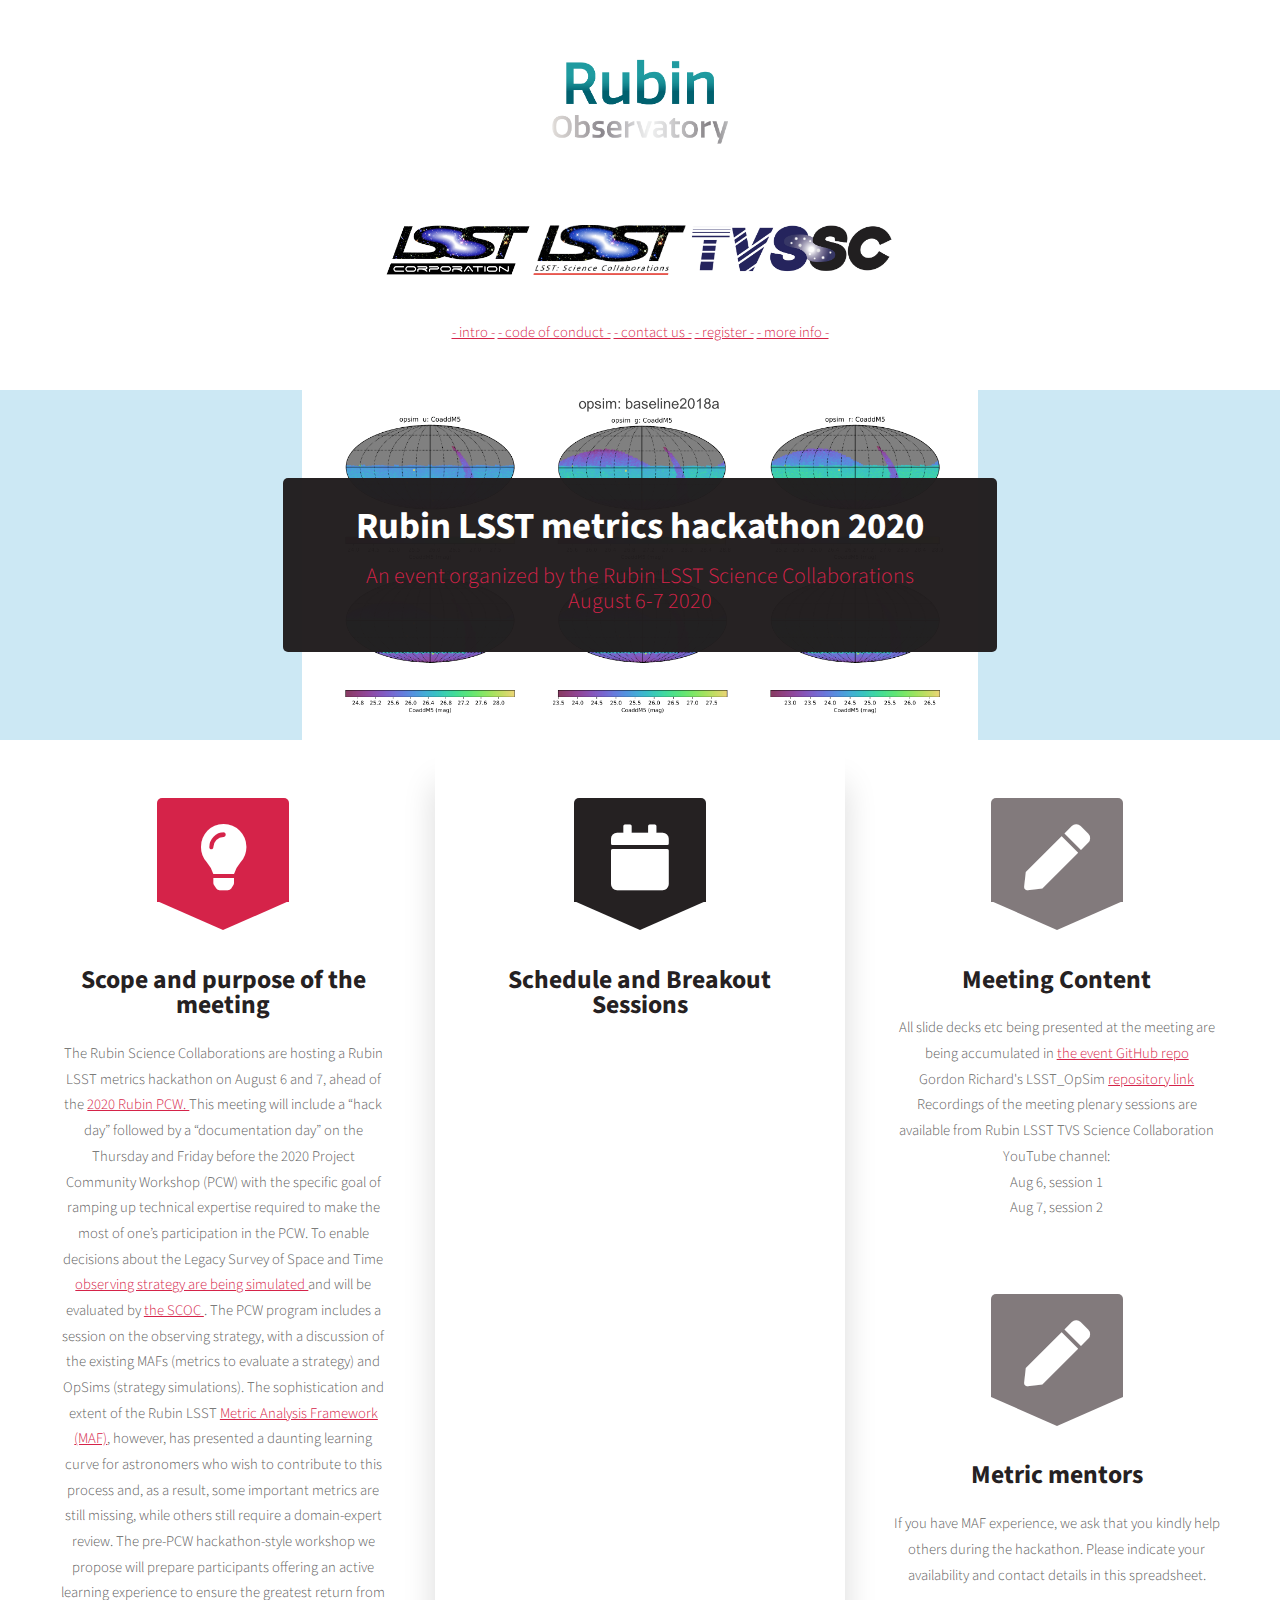
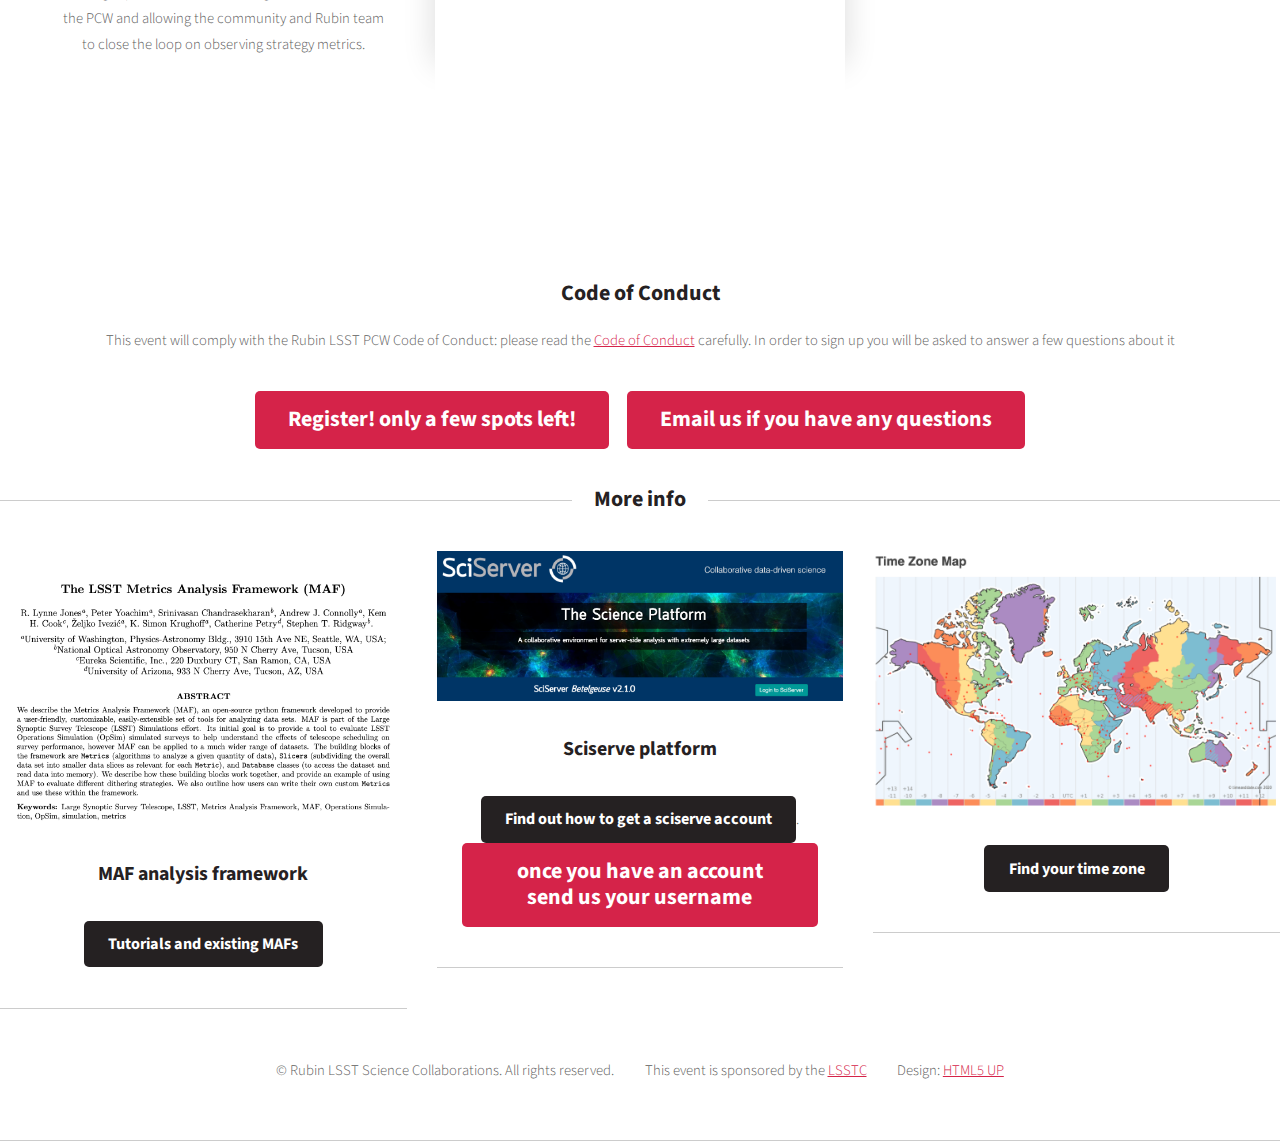
==== index.html @ c8221b6d "Adding updated content" ====
<!DOCTYPE HTML>
<!--
	Dopetrope by HTML5 UP
	html5up.net | @ajlkn
	Free for personal and commercial use under the CCA 3.0 license (html5up.net/license)
-->
<html>
	<head>
		<title>Rubin LSST metrics hackathon 2020 </title>
		<meta charset="utf-8" />
		<meta name="viewport" content="width=device-width, initial-scale=1, user-scalable=no" />
		<link rel="stylesheet" href="assets/css/main.css" />
	</head>
	<body class="homepage is-preload">
		<div id="page-wrapper">

			<!-- Header -->
				<section id="header">

					<!-- Logo -->
						<h1><a href="https://www.lsst.org/">
                                    <img src="images/Rubin%20O%20(shiny)%20vert.png" height=85px></a><p></p></h1>

					<!-- Nav -->

							<a href="https://www.lsstcorporation.org/">
								 <img src="images/LSSTC_logo_forWhiteBG.png" height=50px></a>
                                <a href="https://www.lsstcorporation.org/science-collaborations">
								 <img src="images/LSST_science_collab.png" height=50px></a>
                            <a href="https://lsst-tvssc.github.io/">
                                <img src="images/logotvs%20(1)%20copy.jpg" height=50px></a>
                        <nav id="nav">
                            <a href="#intro">- intro -</a>

                            <a href="#coc">- code of conduct -</a>
                            <a href="#buttons">- contact us -</a>
                            <a href="#buttons">- register -</a>

                            <a href="#moreinfo">- more info -</a>

                        </nav>

								<!--<li>
									<a href="#">Dropdown</a>
									<ul>
										<li><a href="#">Lorem ipsum dolor</a></li>
										<li><a href="#">Magna phasellus</a></li>
										<li><a href="#">Etiam dolore nisl</a></li>
										<li>
											<a href="#">Phasellus consequat</a>
											<ul>
												<li><a href="#">Magna phasellus</a></li>
												<li><a href="#">Etiam dolore nisl</a></li>
												<li><a href="#">Veroeros feugiat</a></li>
												<li><a href="#">Nisl sed aliquam</a></li>
												<li><a href="#">Dolore adipiscing</a></li>
											</ul>
										</li>
										<li><a href="#">Veroeros feugiat</a></li>
									</ul>
								</li>
								<li><a href="left-sidebar.html">Left Sidebar</a></li>
								<li><a href="right-sidebar.html">Right Sidebar</a></li>
								<li><a href="no-sidebar.html">No Sidebar</a></li>
							</ul>
						</nav>

					<!-- Banner -->
						<section id="banner">
							<header>
								<h2>Rubin LSST metrics hackathon 2020</h2>
								<p>An event organized by the Rubin LSST Science Collaborations<br>
                                August 6-7 2020</p>
							</header>
						</section>



					<!-- Intro -->
						<section id="intro" class="container">
							<div class="row">
								<div class="col-4 col-12-medium">
									<section class="first">
										<i class="icon solid featured fa-lightbulb"></i>
										<header>
											<h2>Scope and purpose of the meeting</h2>
										</header>
                                        <p>The Rubin Science Collaborations are hosting a Rubin LSST metrics hackathon on August 6 and 7, ahead of the <a href="https://project.lsst.org/meetings/rubin2020/">2020 Rubin PCW. </a> This meeting will include a “hack day” followed by a “documentation day” on the Thursday and Friday before the 2020 Project Community Workshop (PCW) with the specific goal of ramping up technical expertise required to make the most of one’s participation in the PCW. To enable decisions about the Legacy Survey of Space and Time <a href=https://community.lsst.org/t/movie-fbs-1-5-baseline-v1-5-10yrs-pretty-example-movie/4140> observing strategy are being simulated </a>and will be evaluated by <a href="https://www.lsst.org/content/charge-survey-cadence-optimization-committee-scoc">the SCOC </a>. The PCW program includes a session on the observing strategy, with a discussion of the existing MAFs (metrics to evaluate a strategy) and OpSims (strategy simulations). The sophistication and extent of the Rubin LSST <a href="https://www.lsst.org/scientists/simulations/maf">Metric Analysis Framework (MAF)</a>, however, has presented a daunting learning curve for astronomers who wish to contribute to this process and, as a result, some important metrics are still missing, while others still require a domain-expert review.  The pre-PCW hackathon-style workshop we propose will prepare participants offering an active learning experience to ensure the greatest return from the PCW and allowing the community and Rubin team to close the loop on observing strategy metrics.</p></section>

								</div>
								<div class="col-4 col-12-medium">
									<section class="middle">
										<i class="icon solid featured alt fa-calendar"></i>
										<header>
											<h2><a href="https://docs.google.com/spreadsheets/d/e/2PACX-1vRGwXLEe0xIKA-F_EqyAH0Zalyw09idTYBkI2id6_TXwnTqGf8bzfIdqzmSV_0KeRZRXq45vqXuOwNn/pubhtml">Schedule and Breakout Sessions</a></h2>
										</header>
										<p><iframe src="https://docs.google.com/spreadsheets/d/e/2PACX-1vRGwXLEe0xIKA-F_EqyAH0Zalyw09idTYBkI2id6_TXwnTqGf8bzfIdqzmSV_0KeRZRXq45vqXuOwNn/pubhtml?widget=true&amp;headers=false" height="600"></iframe></p>
									</section>
								</div>
								<div class="col-4 col-12-medium">
									<section class="last">
										<i class="icon solid featured alt2 fa-pen"></i>
										<header>
											<h2>Meeting Content</h2>
										</header>
                        <p>All slide decks etc being presented at the meeting are being accumulated in <a href=https://github.com/LSST-TVSSC/metricsahackathon2020> the event GitHub repo</a></p>
												<p>Gordon Richard's LSST_OpSim <a href="https://github.com/RichardsGroup/LSST_OpSim">repository link</a></p>
												<p>Recordings of the meeting plenary sessions are available from Rubin LSST TVS Science Collaboration YouTube channel:</p>
												<p>Aug 6, session 1</p>
												<p>Aug 7, session 2</p>
									</section>
										<section class="last">
											<i class="icon solid featured alt2 fa-pen"></i>
											<header>
												<h2>Metric mentors</h2>
											</header>
	                       <p>If you have MAF experience, we ask that you kindly help others during the hackathon.  Please indicate your availability and contact details in this spreadsheet.
													 <iframe src="https://docs.google.com/spreadsheets/d/e/2PACX-1vRGwXLEe0xIKA-F_EqyAH0Zalyw09idTYBkI2id6_TXwnTqGf8bzfIdqzmSV_0KeRZRXq45vqXuOwNn/pubhtml?gid=1087876237&amp;single=true&amp;widget=true&amp;headers=false"  frameborder="0" width="370" height="225" allowfullscreen="true" mozallowfullscreen="true" webkitallowfullscreen="true"></iframe>
										</section>
								</div>
							</div>
                            </section>
                            <section id="coc">

										<header>
											<h2>Code of Conduct</h2>
										</header>
                                        <p>This event will comply with the Rubin LSST PCW Code of Conduct: please read the <a href="https://project.lsst.org/meetings/rubin2020/resources/coc">Code of Conduct</a> carefully. In order to sign up you will be asked to answer a few questions about it  </p>


				            </section>
                        <section id="buttons">
							<footer>
								<ul class="actions">
									<li><a href="https://docs.google.com/forms/d/16dJyXPJQ00rEhhcXqbgHRQ5dKeyad5O9mjf5r3jNCAI/" class="button large">Register! only a few spots left!</a></li>
									<li><a href="mailto:fbianco@udel.edu" class="button large">Email us if you have any questions</a></li>
								</ul>
							</footer>
						</section>


			<!-- Main -->

								<!-- Portfolio -->
									<section id="moreinfo">
										<header class="major">
											<h2>More info</h2>
										</header>
										<div class="row">

											<div class="col-4 col-6-medium col-12-small">
												<section class="box">
													<a href="https://github.com/LSST-nonproject/sims_maf_contrib" class="image featured"><img src="images/maf.png" alt="" /></a>
													<header>
														<h3>MAF analysis framework</h3>
													</header>
													<p></p>
													<footer>
														<ul class="actions">
															<li><a href="https://github.com/LSST-nonproject/sims_maf_contrib" class="button alt">Tutorials and existing MAFs</a></li>
														</ul>
													</footer>
												</section>
											</div>
											<div class="col-4 col-6-medium col-12-small">
												<section class="box">
													<a href="https://www.sciserver.org/" class="image featured"><img src="images/sciserv.png" alt="" /></a>
													<header>
														<h3>Sciserve platform</h3>
													</header>
													<p></p>
													<footer>
														<ul class="actions">
															<li><a href="https://github.com/RichardsGroup/LSST_OpSim/blob/master/sciserver_opsim.pdf" class="button alt">Find out how to get a sciserve account</a>. <a href="mailto:fbianco@udel.edu?subject=sciserv account" class="button large">once you have an account send us your username</a></li>
														</ul>
													</footer>
												</section>
											</div>
											<div class="col-4 col-6-medium col-12-small">
												<section class="box">
													<a href="#" class="image featured"><img src="images/timezonemap.png" alt="" /></a>
													<header>
														<h3></h3>
													</header>
													<p><footer>
														<ul class="actions">
															<li><a href="https://www.timeanddate.com/time/map/" class="button alt">Find your time zone</a></li>
														</ul>
													</footer>
												</section>
											</div>

										</div>
									</section>


							<div class="col-12">

								<!-- Blog
									<section>
										<header class="major">
											<h2>The Blog</h2>
										</header>
										<div class="row">
											<div class="col-6 col-12-small">
												<section class="box">
													<a href="#" class="image featured"><img src="images/pic08.jpg" alt="" /></a>
													<header>
														<h3>Magna tempus consequat</h3>
														<p>Posted 45 minutes ago</p>
													</header>
													<p>Lorem ipsum dolor sit amet sit veroeros sed et blandit consequat sed veroeros lorem et blandit adipiscing feugiat phasellus tempus hendrerit, tortor vitae mattis tempor, sapien sem feugiat sapien, id suscipit magna felis nec elit. Class aptent taciti sociosqu ad litora torquent per conubia nostra, per inceptos lorem ipsum dolor sit amet.</p>
													<footer>
														<ul class="actions">
															<li><a href="#" class="button icon solid fa-file-alt">Continue Reading</a></li>
															<li><a href="#" class="button alt icon solid fa-comment">33 comments</a></li>
														</ul>
													</footer>
												</section>
											</div>
											<div class="col-6 col-12-small">
												<section class="box">
													<a href="#" class="image featured"><img src="images/pic09.jpg" alt="" /></a>
													<header>
														<h3>Aptent veroeros aliquam</h3>
														<p>Posted 45 minutes ago</p>
													</header>
													<p>Lorem ipsum dolor sit amet sit veroeros sed et blandit consequat sed veroeros lorem et blandit adipiscing feugiat phasellus tempus hendrerit, tortor vitae mattis tempor, sapien sem feugiat sapien, id suscipit magna felis nec elit. Class aptent taciti sociosqu ad litora torquent per conubia nostra, per inceptos lorem ipsum dolor sit amet.</p>
													<footer>
														<ul class="actions">
															<li><a href="#" class="button icon solid fa-file-alt">Continue Reading</a></li>
															<li><a href="#" class="button alt icon solid fa-comment">33 comments</a></li>
														</ul>
													</footer>
												</section>
											</div>
										</div>
									</section>

							</div>
						</div>
					</div>
				</section>-->

			<!-- Footer --
				<section id="footer">
					<div class="container">
						<div class="row">
							<div class="col-8 col-12-medium">
								<section>
									<header>
										<h2>Blandit nisl adipiscing</h2>
									</header>
									<ul class="dates">
										<li>
											<span class="date">Jan <strong>27</strong></span>
											<h3><a href="#">Lorem dolor sit amet veroeros</a></h3>
											<p>Ipsum dolor sit amet veroeros consequat blandit ipsum phasellus lorem consequat etiam.</p>
										</li>
										<li>
											<span class="date">Jan <strong>23</strong></span>
											<h3><a href="#">Ipsum sed blandit nisl consequat</a></h3>
											<p>Blandit phasellus lorem ipsum dolor tempor sapien tortor hendrerit adipiscing feugiat lorem.</p>
										</li>
										<li>
											<span class="date">Jan <strong>15</strong></span>
											<h3><a href="#">Magna tempus lorem feugiat</a></h3>
											<p>Dolore consequat sed phasellus lorem sed etiam nullam dolor etiam sed amet sit consequat.</p>
										</li>
										<li>
											<span class="date">Jan <strong>12</strong></span>
											<h3><a href="#">Dolore tempus ipsum feugiat nulla</a></h3>
											<p>Feugiat lorem dolor sed nullam tempus lorem ipsum dolor sit amet nullam consequat.</p>
										</li>
										<li>
											<span class="date">Jan <strong>10</strong></span>
											<h3><a href="#">Blandit tempus aliquam?</a></h3>
											<p>Feugiat sed tempus blandit tempus adipiscing nisl lorem ipsum dolor sit amet dolore.</p>
										</li>
									</ul>
								</section>
							</div>
							<div class="col-4 col-12-medium">
								<section>
									<header>
										<h2>What's this all about?</h2>
									</header>
									<a href="#" class="image featured"><img src="images/pic10.jpg" alt="" /></a>
									<p>
										This is <strong>Dopetrope</strong> a free, fully responsive HTML5 site template by
										<a href="http://twitter.com/ajlkn">AJ</a> for <a href="http://html5up.net/">HTML5 UP</a> It's released for free under
										the <a href="http://html5up.net/license/">Creative Commons Attribution</a> license so feel free to use it for any personal or commercial project &ndash; just don't forget to credit us!
									</p>
									<footer>
										<ul class="actions">
											<li><a href="#" class="button">Find out more</a></li>
										</ul>
									</footer>
								</section>
							</div>
							<div class="col-4 col-6-medium col-12-small">
								<section>
									<header>
										<h2>Tempus consequat</h2>
									</header>
									<ul class="divided">
										<li><a href="#">Lorem ipsum dolor sit amet sit veroeros</a></li>
										<li><a href="#">Sed et blandit consequat sed tlorem blandit</a></li>
										<li><a href="#">Adipiscing feugiat phasellus sed tempus</a></li>
										<li><a href="#">Hendrerit tortor vitae mattis tempor sapien</a></li>
										<li><a href="#">Sem feugiat sapien id suscipit magna felis nec</a></li>
										<li><a href="#">Elit class aptent taciti sociosqu ad litora</a></li>
									</ul>
								</section>
							</div>
							<div class="col-4 col-6-medium col-12-small">
								<section>
									<header>
										<h2>Ipsum et phasellus</h2>
									</header>
									<ul class="divided">
										<li><a href="#">Lorem ipsum dolor sit amet sit veroeros</a></li>
										<li><a href="#">Sed et blandit consequat sed tlorem blandit</a></li>
										<li><a href="#">Adipiscing feugiat phasellus sed tempus</a></li>
										<li><a href="#">Hendrerit tortor vitae mattis tempor sapien</a></li>
										<li><a href="#">Sem feugiat sapien id suscipit magna felis nec</a></li>
										<li><a href="#">Elit class aptent taciti sociosqu ad litora</a></li>
									</ul>
								</section>
							</div>
							<div class="col-4 col-12-medium">
								<section>
									<header>
										<h2>Vitae tempor lorem</h2>
									</header>
									<ul class="social">
										<li><a class="icon brands fa-facebook-f" href="#"><span class="label">Facebook</span></a></li>
										<li><a class="icon brands fa-twitter" href="#"><span class="label">Twitter</span></a></li>
										<li><a class="icon brands fa-dribbble" href="#"><span class="label">Dribbble</span></a></li>
										<li><a class="icon brands fa-tumblr" href="#"><span class="label">Tumblr</span></a></li>
										<li><a class="icon brands fa-linkedin-in" href="#"><span class="label">LinkedIn</span></a></li>
									</ul>
									<ul class="contact">
										<li>
											<h3>Address</h3>
											<p>
												Untitled Incorporated<br />
												1234 Somewhere Road Suite<br />
												Nashville, TN 00000-0000
											</p>
										</li>
										<li>
											<h3>Mail</h3>
											<p><a href="#">someone@untitled.tld</a></p>
										</li>
										<li>
											<h3>Phone</h3>
											<p>(800) 000-0000</p>
										</li>
									</ul>
								</section>
							</div>-->
                                </div>
							<div class="col-12">

								<!-- Copyright -->
									<div id="copyright">
										<ul class="links">
											<li>&copy; Rubin LSST Science Collaborations. All rights reserved.</li><li>This event is sponsored by the <a href="lsstcorporation.org">LSSTC</a></li><li>Design: <a href="http://html5up.net">HTML5 UP</a></li>
										</ul>
									</div>

							</div>

					</section>

		<!-- Scripts -->
			<script src="assets/js/jquery.min.js"></script>
			<script src="assets/js/jquery.dropotron.min.js"></script>
			<script src="assets/js/browser.min.js"></script>
			<script src="assets/js/breakpoints.min.js"></script>
			<script src="assets/js/util.js"></script>
			<script src="assets/js/main.js"></script>

                    </div>
	</body>
</html>
---- assets/css/main.css ----
@import url("fontawesome-all.min.css");
@import url("https://fonts.googleapis.com/css?family=Source+Sans+Pro:300,400,700,900,300italic");

/*
	Dopetrope by HTML5 UP
	html5up.net | @ajlkn
	Free for personal and commercial use under the CCA 3.0 license (html5up.net/license)
*/

html, body, div, span, applet, object,
iframe, h1, h2, h3, h4, h5, h6, p, blockquote,
pre, a, abbr, acronym, address, big, cite,
code, del, dfn, em, img, ins, kbd, q, s, samp,
small, strike, strong, sub, sup, tt, var, b,
u, i, center, dl, dt, dd, ol, ul, li, fieldset,
form, label, legend, table, caption, tbody,
tfoot, thead, tr, th, td, article, aside,
canvas, details, embed, figure, figcaption,
footer, header, hgroup, menu, nav, output, ruby,
section, summary, time, mark, audio, video {
	margin: 0;
	padding: 0;
	border: 0;
	font-size: 100%;
	font: inherit;
	vertical-align: baseline;}

article, aside, details, figcaption, figure,
footer, header, hgroup, menu, nav, section {
	display: block;}

body {
	line-height: 1;
}

ol, ul {
	list-style: none;
}

blockquote, q {
	quotes: none;
}

	blockquote:before, blockquote:after, q:before, q:after {
		content: '';
		content: none;
	}

table {
	border-collapse: collapse;
	border-spacing: 0;
}

body {
	-webkit-text-size-adjust: none;
}

mark {
	background-color: transparent;
	color: inherit;
}

input::-moz-focus-inner {
	border: 0;
	padding: 0;
}

input, select, textarea {
	-moz-appearance: none;
	-webkit-appearance: none;
	-ms-appearance: none;
	appearance: none;
}

/* Basic */

	html {
		box-sizing: border-box;
	}

	*, *:before, *:after {
		box-sizing: inherit;
	}

	body {
		background: #252122;
		background-image: url("images/bg02.png");
	}

		body.is-preload *, body.is-preload *:before, body.is-preload *:after {
			-moz-animation: none !important;
			-webkit-animation: none !important;
			-ms-animation: none !important;
			animation: none !important;
			-moz-transition: none !important;
			-webkit-transition: none !important;
			-ms-transition: none !important;
			transition: none !important;
		}

	body, input, textarea, select {
		font-family: 'Source Sans Pro';
		font-weight: 300;
		color: #5d5d5d;
		font-size: 14pt;
		line-height: 1.75em;
	}

	strong, b {
		color: #252122;
		font-weight: 400;
	}

	i, em {
		font-style: italic;
	}

	sub {
		position: relative;
		top: 0.5em;
		font-size: 0.8em;
	}

	sup {
		position: relative;
		top: -0.5em;
		font-size: 0.8em;
	}

	blockquote {
		border-left: solid 0.75em #dddddd;
		padding: 1em 0 1em 1.5em;
		font-style: italic;
	}

	h1, h2, h3, h4, h5, h6 {
		color: #252122;
		font-weight: 700;
	}

	h1 a, h2 a, h3 a, h4 a, h5 a, h6 a {
		color: inherit;
		text-decoration: none;
	}

	h2 {
		font-size: 1.5em;
	}

	h3 {
		font-size: 1.35em;
	}

	a {
		color: #d52349;
		text-decoration: underline;
	}

		a:hover {
			text-decoration: none;
		}

	br.clear {
		clear: both;
	}

	hr {
		border: 0;
		border-top: solid 1px #dddddd;
		height: 1px;
		margin: 2em 0 2em 0;
	}

	p, ul, ol, dl, table {
		margin-bottom: 2em;
	}

/* Container */

	.container {
		margin: 0 auto;
		max-width: 100%;
		width: 70em;
	}

		@media screen and (max-width: 1680px) {

			.container {
				width: 70em;
			}

		}

		@media screen and (max-width: 1280px) {

			.container {
				width: calc(100% - 60px);
			}

		}

		@media screen and (max-width: 980px) {

			.container {
				width: calc(100% - 80px);
			}

		}

		@media screen and (max-width: 736px) {

			.container {
				width: calc(100% - 40px);
			}

		}

/* Row */

	.row {
		display: flex;
		flex-wrap: wrap;
		box-sizing: border-box;
		align-items: stretch;
	}

		.row > * {
			box-sizing: border-box;
		}

		.row.gtr-uniform > * > :last-child {
			margin-bottom: 0;
		}

		.row.aln-left {
			justify-content: flex-start;
		}

		.row.aln-center {
			justify-content: center;
		}

		.row.aln-right {
			justify-content: flex-end;
		}

		.row.aln-top {
			align-items: flex-start;
		}

		.row.aln-middle {
			align-items: center;
		}

		.row.aln-bottom {
			align-items: flex-end;
		}

		.row > .imp {
			order: -1;
		}

		.row > .col-1 {
			width: 8.33333%;
		}

		.row > .off-1 {
			margin-left: 8.33333%;
		}

		.row > .col-2 {
			width: 16.66667%;
		}

		.row > .off-2 {
			margin-left: 16.66667%;
		}

		.row > .col-3 {
			width: 25%;
		}

		.row > .off-3 {
			margin-left: 25%;
		}

		.row > .col-4 {
			width: 33.33333%;
		}

		.row > .off-4 {
			margin-left: 33.33333%;
		}

		.row > .col-5 {
			width: 41.66667%;
		}

		.row > .off-5 {
			margin-left: 41.66667%;
		}

		.row > .col-6 {
			width: 50%;
		}

		.row > .off-6 {
			margin-left: 50%;
		}

		.row > .col-7 {
			width: 58.33333%;
		}

		.row > .off-7 {
			margin-left: 58.33333%;
		}

		.row > .col-8 {
			width: 66.66667%;
		}

		.row > .off-8 {
			margin-left: 66.66667%;
		}

		.row > .col-9 {
			width: 75%;
		}

		.row > .off-9 {
			margin-left: 75%;
		}

		.row > .col-10 {
			width: 83.33333%;
		}

		.row > .off-10 {
			margin-left: 83.33333%;
		}

		.row > .col-11 {
			width: 91.66667%;
		}

		.row > .off-11 {
			margin-left: 91.66667%;
		}

		.row > .col-12 {
			width: 100%;
		}

		.row > .off-12 {
			margin-left: 100%;
		}

		.row.gtr-0 {
			margin-top: 0px;
			margin-left: 0px;
		}

			.row.gtr-0 > * {
				padding: 0px 0 0 0px;
			}

			.row.gtr-0.gtr-uniform {
				margin-top: 0px;
			}

				.row.gtr-0.gtr-uniform > * {
					padding-top: 0px;
				}

		.row.gtr-25 {
			margin-top: -12.5px;
			margin-left: -12.5px;
		}

			.row.gtr-25 > * {
				padding: 12.5px 0 0 12.5px;
			}

			.row.gtr-25.gtr-uniform {
				margin-top: -12.5px;
			}

				.row.gtr-25.gtr-uniform > * {
					padding-top: 12.5px;
				}

		.row.gtr-50 {
			margin-top: -25px;
			margin-left: -25px;
		}

			.row.gtr-50 > * {
				padding: 25px 0 0 25px;
			}

			.row.gtr-50.gtr-uniform {
				margin-top: -25px;
			}

				.row.gtr-50.gtr-uniform > * {
					padding-top: 25px;
				}

		.row {
			margin-top: -50px;
			margin-left: -50px;
		}

			.row > * {
				padding: 50px 0 0 50px;
			}

			.row.gtr-uniform {
				margin-top: -50px;
			}

				.row.gtr-uniform > * {
					padding-top: 50px;
				}

		.row.gtr-150 {
			margin-top: -75px;
			margin-left: -75px;
		}

			.row.gtr-150 > * {
				padding: 75px 0 0 75px;
			}

			.row.gtr-150.gtr-uniform {
				margin-top: -75px;
			}

				.row.gtr-150.gtr-uniform > * {
					padding-top: 75px;
				}

		.row.gtr-200 {
			margin-top: -100px;
			margin-left: -100px;
		}

			.row.gtr-200 > * {
				padding: 100px 0 0 100px;
			}

			.row.gtr-200.gtr-uniform {
				margin-top: -100px;
			}

				.row.gtr-200.gtr-uniform > * {
					padding-top: 100px;
				}

		@media screen and (max-width: 1680px) {

			.row {
				display: flex;
				flex-wrap: wrap;
				box-sizing: border-box;
				align-items: stretch;
			}

				.row > * {
					box-sizing: border-box;
				}

				.row.gtr-uniform > * > :last-child {
					margin-bottom: 0;
				}

				.row.aln-left {
					justify-content: flex-start;
				}

				.row.aln-center {
					justify-content: center;
				}

				.row.aln-right {
					justify-content: flex-end;
				}

				.row.aln-top {
					align-items: flex-start;
				}

				.row.aln-middle {
					align-items: center;
				}

				.row.aln-bottom {
					align-items: flex-end;
				}

				.row > .imp-xlarge {
					order: -1;
				}

				.row > .col-1-xlarge {
					width: 8.33333%;
				}

				.row > .off-1-xlarge {
					margin-left: 8.33333%;
				}

				.row > .col-2-xlarge {
					width: 16.66667%;
				}

				.row > .off-2-xlarge {
					margin-left: 16.66667%;
				}

				.row > .col-3-xlarge {
					width: 25%;
				}

				.row > .off-3-xlarge {
					margin-left: 25%;
				}

				.row > .col-4-xlarge {
					width: 33.33333%;
				}

				.row > .off-4-xlarge {
					margin-left: 33.33333%;
				}

				.row > .col-5-xlarge {
					width: 41.66667%;
				}

				.row > .off-5-xlarge {
					margin-left: 41.66667%;
				}

				.row > .col-6-xlarge {
					width: 50%;
				}

				.row > .off-6-xlarge {
					margin-left: 50%;
				}

				.row > .col-7-xlarge {
					width: 58.33333%;
				}

				.row > .off-7-xlarge {
					margin-left: 58.33333%;
				}

				.row > .col-8-xlarge {
					width: 66.66667%;
				}

				.row > .off-8-xlarge {
					margin-left: 66.66667%;
				}

				.row > .col-9-xlarge {
					width: 75%;
				}

				.row > .off-9-xlarge {
					margin-left: 75%;
				}

				.row > .col-10-xlarge {
					width: 83.33333%;
				}

				.row > .off-10-xlarge {
					margin-left: 83.33333%;
				}

				.row > .col-11-xlarge {
					width: 91.66667%;
				}

				.row > .off-11-xlarge {
					margin-left: 91.66667%;
				}

				.row > .col-12-xlarge {
					width: 100%;
				}

				.row > .off-12-xlarge {
					margin-left: 100%;
				}

				.row.gtr-0 {
					margin-top: 0px;
					margin-left: 0px;
				}

					.row.gtr-0 > * {
						padding: 0px 0 0 0px;
					}

					.row.gtr-0.gtr-uniform {
						margin-top: 0px;
					}

						.row.gtr-0.gtr-uniform > * {
							padding-top: 0px;
						}

				.row.gtr-25 {
					margin-top: -12.5px;
					margin-left: -12.5px;
				}

					.row.gtr-25 > * {
						padding: 12.5px 0 0 12.5px;
					}

					.row.gtr-25.gtr-uniform {
						margin-top: -12.5px;
					}

						.row.gtr-25.gtr-uniform > * {
							padding-top: 12.5px;
						}

				.row.gtr-50 {
					margin-top: -25px;
					margin-left: -25px;
				}

					.row.gtr-50 > * {
						padding: 25px 0 0 25px;
					}

					.row.gtr-50.gtr-uniform {
						margin-top: -25px;
					}

						.row.gtr-50.gtr-uniform > * {
							padding-top: 25px;
						}

				.row {
					margin-top: -50px;
					margin-left: -50px;
				}

					.row > * {
						padding: 50px 0 0 50px;
					}

					.row.gtr-uniform {
						margin-top: -50px;
					}

						.row.gtr-uniform > * {
							padding-top: 50px;
						}

				.row.gtr-150 {
					margin-top: -75px;
					margin-left: -75px;
				}

					.row.gtr-150 > * {
						padding: 75px 0 0 75px;
					}

					.row.gtr-150.gtr-uniform {
						margin-top: -75px;
					}

						.row.gtr-150.gtr-uniform > * {
							padding-top: 75px;
						}

				.row.gtr-200 {
					margin-top: -100px;
					margin-left: -100px;
				}

					.row.gtr-200 > * {
						padding: 100px 0 0 100px;
					}

					.row.gtr-200.gtr-uniform {
						margin-top: -100px;
					}

						.row.gtr-200.gtr-uniform > * {
							padding-top: 100px;
						}

		}

		@media screen and (max-width: 1280px) {

			.row {
				display: flex;
				flex-wrap: wrap;
				box-sizing: border-box;
				align-items: stretch;
			}

				.row > * {
					box-sizing: border-box;
				}

				.row.gtr-uniform > * > :last-child {
					margin-bottom: 0;
				}

				.row.aln-left {
					justify-content: flex-start;
				}

				.row.aln-center {
					justify-content: center;
				}

				.row.aln-right {
					justify-content: flex-end;
				}

				.row.aln-top {
					align-items: flex-start;
				}

				.row.aln-middle {
					align-items: center;
				}

				.row.aln-bottom {
					align-items: flex-end;
				}

				.row > .imp-large {
					order: -1;
				}

				.row > .col-1-large {
					width: 8.33333%;
				}

				.row > .off-1-large {
					margin-left: 8.33333%;
				}

				.row > .col-2-large {
					width: 16.66667%;
				}

				.row > .off-2-large {
					margin-left: 16.66667%;
				}

				.row > .col-3-large {
					width: 25%;
				}

				.row > .off-3-large {
					margin-left: 25%;
				}

				.row > .col-4-large {
					width: 33.33333%;
				}

				.row > .off-4-large {
					margin-left: 33.33333%;
				}

				.row > .col-5-large {
					width: 41.66667%;
				}

				.row > .off-5-large {
					margin-left: 41.66667%;
				}

				.row > .col-6-large {
					width: 50%;
				}

				.row > .off-6-large {
					margin-left: 50%;
				}

				.row > .col-7-large {
					width: 58.33333%;
				}

				.row > .off-7-large {
					margin-left: 58.33333%;
				}

				.row > .col-8-large {
					width: 66.66667%;
				}

				.row > .off-8-large {
					margin-left: 66.66667%;
				}

				.row > .col-9-large {
					width: 75%;
				}

				.row > .off-9-large {
					margin-left: 75%;
				}

				.row > .col-10-large {
					width: 83.33333%;
				}

				.row > .off-10-large {
					margin-left: 83.33333%;
				}

				.row > .col-11-large {
					width: 91.66667%;
				}

				.row > .off-11-large {
					margin-left: 91.66667%;
				}

				.row > .col-12-large {
					width: 100%;
				}

				.row > .off-12-large {
					margin-left: 100%;
				}

				.row.gtr-0 {
					margin-top: 0px;
					margin-left: 0px;
				}

					.row.gtr-0 > * {
						padding: 0px 0 0 0px;
					}

					.row.gtr-0.gtr-uniform {
						margin-top: 0px;
					}

						.row.gtr-0.gtr-uniform > * {
							padding-top: 0px;
						}

				.row.gtr-25 {
					margin-top: -7.5px;
					margin-left: -7.5px;
				}

					.row.gtr-25 > * {
						padding: 7.5px 0 0 7.5px;
					}

					.row.gtr-25.gtr-uniform {
						margin-top: -7.5px;
					}

						.row.gtr-25.gtr-uniform > * {
							padding-top: 7.5px;
						}

				.row.gtr-50 {
					margin-top: -15px;
					margin-left: -15px;
				}

					.row.gtr-50 > * {
						padding: 15px 0 0 15px;
					}

					.row.gtr-50.gtr-uniform {
						margin-top: -15px;
					}

						.row.gtr-50.gtr-uniform > * {
							padding-top: 15px;
						}

				.row {
					margin-top: -30px;
					margin-left: -30px;
				}

					.row > * {
						padding: 30px 0 0 30px;
					}

					.row.gtr-uniform {
						margin-top: -30px;
					}

						.row.gtr-uniform > * {
							padding-top: 30px;
						}

				.row.gtr-150 {
					margin-top: -45px;
					margin-left: -45px;
				}

					.row.gtr-150 > * {
						padding: 45px 0 0 45px;
					}

					.row.gtr-150.gtr-uniform {
						margin-top: -45px;
					}

						.row.gtr-150.gtr-uniform > * {
							padding-top: 45px;
						}

				.row.gtr-200 {
					margin-top: -60px;
					margin-left: -60px;
				}

					.row.gtr-200 > * {
						padding: 60px 0 0 60px;
					}

					.row.gtr-200.gtr-uniform {
						margin-top: -60px;
					}

						.row.gtr-200.gtr-uniform > * {
							padding-top: 60px;
						}

		}

		@media screen and (max-width: 980px) {

			.row {
				display: flex;
				flex-wrap: wrap;
				box-sizing: border-box;
				align-items: stretch;
			}

				.row > * {
					box-sizing: border-box;
				}

				.row.gtr-uniform > * > :last-child {
					margin-bottom: 0;
				}

				.row.aln-left {
					justify-content: flex-start;
				}

				.row.aln-center {
					justify-content: center;
				}

				.row.aln-right {
					justify-content: flex-end;
				}

				.row.aln-top {
					align-items: flex-start;
				}

				.row.aln-middle {
					align-items: center;
				}

				.row.aln-bottom {
					align-items: flex-end;
				}

				.row > .imp-medium {
					order: -1;
				}

				.row > .col-1-medium {
					width: 8.33333%;
				}

				.row > .off-1-medium {
					margin-left: 8.33333%;
				}

				.row > .col-2-medium {
					width: 16.66667%;
				}

				.row > .off-2-medium {
					margin-left: 16.66667%;
				}

				.row > .col-3-medium {
					width: 25%;
				}

				.row > .off-3-medium {
					margin-left: 25%;
				}

				.row > .col-4-medium {
					width: 33.33333%;
				}

				.row > .off-4-medium {
					margin-left: 33.33333%;
				}

				.row > .col-5-medium {
					width: 41.66667%;
				}

				.row > .off-5-medium {
					margin-left: 41.66667%;
				}

				.row > .col-6-medium {
					width: 50%;
				}

				.row > .off-6-medium {
					margin-left: 50%;
				}

				.row > .col-7-medium {
					width: 58.33333%;
				}

				.row > .off-7-medium {
					margin-left: 58.33333%;
				}

				.row > .col-8-medium {
					width: 66.66667%;
				}

				.row > .off-8-medium {
					margin-left: 66.66667%;
				}

				.row > .col-9-medium {
					width: 75%;
				}

				.row > .off-9-medium {
					margin-left: 75%;
				}

				.row > .col-10-medium {
					width: 83.33333%;
				}

				.row > .off-10-medium {
					margin-left: 83.33333%;
				}

				.row > .col-11-medium {
					width: 91.66667%;
				}

				.row > .off-11-medium {
					margin-left: 91.66667%;
				}

				.row > .col-12-medium {
					width: 100%;
				}

				.row > .off-12-medium {
					margin-left: 100%;
				}

				.row.gtr-0 {
					margin-top: 0px;
					margin-left: 0px;
				}

					.row.gtr-0 > * {
						padding: 0px 0 0 0px;
					}

					.row.gtr-0.gtr-uniform {
						margin-top: 0px;
					}

						.row.gtr-0.gtr-uniform > * {
							padding-top: 0px;
						}

				.row.gtr-25 {
					margin-top: -10px;
					margin-left: -10px;
				}

					.row.gtr-25 > * {
						padding: 10px 0 0 10px;
					}

					.row.gtr-25.gtr-uniform {
						margin-top: -10px;
					}

						.row.gtr-25.gtr-uniform > * {
							padding-top: 10px;
						}

				.row.gtr-50 {
					margin-top: -20px;
					margin-left: -20px;
				}

					.row.gtr-50 > * {
						padding: 20px 0 0 20px;
					}

					.row.gtr-50.gtr-uniform {
						margin-top: -20px;
					}

						.row.gtr-50.gtr-uniform > * {
							padding-top: 20px;
						}

				.row {
					margin-top: -40px;
					margin-left: -40px;
				}

					.row > * {
						padding: 40px 0 0 40px;
					}

					.row.gtr-uniform {
						margin-top: -40px;
					}

						.row.gtr-uniform > * {
							padding-top: 40px;
						}

				.row.gtr-150 {
					margin-top: -60px;
					margin-left: -60px;
				}

					.row.gtr-150 > * {
						padding: 60px 0 0 60px;
					}

					.row.gtr-150.gtr-uniform {
						margin-top: -60px;
					}

						.row.gtr-150.gtr-uniform > * {
							padding-top: 60px;
						}

				.row.gtr-200 {
					margin-top: -80px;
					margin-left: -80px;
				}

					.row.gtr-200 > * {
						padding: 80px 0 0 80px;
					}

					.row.gtr-200.gtr-uniform {
						margin-top: -80px;
					}

						.row.gtr-200.gtr-uniform > * {
							padding-top: 80px;
						}

		}

		@media screen and (max-width: 736px) {

			.row {
				display: flex;
				flex-wrap: wrap;
				box-sizing: border-box;
				align-items: stretch;
			}

				.row > * {
					box-sizing: border-box;
				}

				.row.gtr-uniform > * > :last-child {
					margin-bottom: 0;
				}

				.row.aln-left {
					justify-content: flex-start;
				}

				.row.aln-center {
					justify-content: center;
				}

				.row.aln-right {
					justify-content: flex-end;
				}

				.row.aln-top {
					align-items: flex-start;
				}

				.row.aln-middle {
					align-items: center;
				}

				.row.aln-bottom {
					align-items: flex-end;
				}

				.row > .imp-small {
					order: -1;
				}

				.row > .col-1-small {
					width: 8.33333%;
				}

				.row > .off-1-small {
					margin-left: 8.33333%;
				}

				.row > .col-2-small {
					width: 16.66667%;
				}

				.row > .off-2-small {
					margin-left: 16.66667%;
				}

				.row > .col-3-small {
					width: 25%;
				}

				.row > .off-3-small {
					margin-left: 25%;
				}

				.row > .col-4-small {
					width: 33.33333%;
				}

				.row > .off-4-small {
					margin-left: 33.33333%;
				}

				.row > .col-5-small {
					width: 41.66667%;
				}

				.row > .off-5-small {
					margin-left: 41.66667%;
				}

				.row > .col-6-small {
					width: 50%;
				}

				.row > .off-6-small {
					margin-left: 50%;
				}

				.row > .col-7-small {
					width: 58.33333%;
				}

				.row > .off-7-small {
					margin-left: 58.33333%;
				}

				.row > .col-8-small {
					width: 66.66667%;
				}

				.row > .off-8-small {
					margin-left: 66.66667%;
				}

				.row > .col-9-small {
					width: 75%;
				}

				.row > .off-9-small {
					margin-left: 75%;
				}

				.row > .col-10-small {
					width: 83.33333%;
				}

				.row > .off-10-small {
					margin-left: 83.33333%;
				}

				.row > .col-11-small {
					width: 91.66667%;
				}

				.row > .off-11-small {
					margin-left: 91.66667%;
				}

				.row > .col-12-small {
					width: 100%;
				}

				.row > .off-12-small {
					margin-left: 100%;
				}

				.row.gtr-0 {
					margin-top: 0px;
					margin-left: 0px;
				}

					.row.gtr-0 > * {
						padding: 0px 0 0 0px;
					}

					.row.gtr-0.gtr-uniform {
						margin-top: 0px;
					}

						.row.gtr-0.gtr-uniform > * {
							padding-top: 0px;
						}

				.row.gtr-25 {
					margin-top: -5px;
					margin-left: -5px;
				}

					.row.gtr-25 > * {
						padding: 5px 0 0 5px;
					}

					.row.gtr-25.gtr-uniform {
						margin-top: -5px;
					}

						.row.gtr-25.gtr-uniform > * {
							padding-top: 5px;
						}

				.row.gtr-50 {
					margin-top: -10px;
					margin-left: -10px;
				}

					.row.gtr-50 > * {
						padding: 10px 0 0 10px;
					}

					.row.gtr-50.gtr-uniform {
						margin-top: -10px;
					}

						.row.gtr-50.gtr-uniform > * {
							padding-top: 10px;
						}

				.row {
					margin-top: -20px;
					margin-left: -20px;
				}

					.row > * {
						padding: 20px 0 0 20px;
					}

					.row.gtr-uniform {
						margin-top: -20px;
					}

						.row.gtr-uniform > * {
							padding-top: 20px;
						}

				.row.gtr-150 {
					margin-top: -30px;
					margin-left: -30px;
				}

					.row.gtr-150 > * {
						padding: 30px 0 0 30px;
					}

					.row.gtr-150.gtr-uniform {
						margin-top: -30px;
					}

						.row.gtr-150.gtr-uniform > * {
							padding-top: 30px;
						}

				.row.gtr-200 {
					margin-top: -40px;
					margin-left: -40px;
				}

					.row.gtr-200 > * {
						padding: 40px 0 0 40px;
					}

					.row.gtr-200.gtr-uniform {
						margin-top: -40px;
					}

						.row.gtr-200.gtr-uniform > * {
							padding-top: 40px;
						}

		}

/* Form */

	form label {
		display: block;
		color: #252122;
		font-weight: 400;
		margin: 0 0 0.5em 0;
	}

	form input[type=text],
	form input[type=email],
	form input[type=password],
	form select,
	form textarea {
		-webkit-appearance: none;
		display: block;
		border: 0;
		padding: 0.75em 1em;
		font-size: 1em;
		border-radius: 5px;
		border: solid 1px #dddddd;
		background: #fff;
		width: 100%;
	}

		form input[type=text]:focus,
		form input[type=email]:focus,
		form input[type=password]:focus,
		form select:focus,
		form textarea:focus {
			box-shadow: inset 0px 0px 1px 1px #43bff0;
		}

	form textarea {
		height: 15em;
	}

	form ::-webkit-input-placeholder {
		color: #555 !important;
	}

	form :-moz-placeholder {
		color: #555 !important;
	}

	form ::-moz-placeholder {
		color: #555 !important;
	}

	form :-ms-input-placeholder {
		color: #555 !important;
	}

	form ::-moz-focus-inner {
		border: 0;
	}

/* Tables */

	table {
		width: 100%;
	}

		table tr {
			border-top: solid 1px #dddddd;
		}

			table tr:first-child {
				border-top: 0;
			}

		table td {
			padding: 0.5em 1em 0.5em 1em;
		}

		table th {
			text-align: left;
			padding: 0.5em 1em 0.5em 1em;
			font-weight: 700;
			margin: 0 0 1em 0;
		}

		table thead {
			border-bottom: solid 2px #dddddd;
		}

/* Section/Article */

	section, article {
		margin-bottom: 2.5em;
	}

		section > :last-child, section:last-child, article > :last-child, article:last-child {
			margin-bottom: 0;
		}

	header {
		margin: 0 0 1.5em 0;
	}

		header > p {
			display: block;
			font-style: italic;
			margin: 0.5em 0 0 0;
			padding-bottom: 0.5em;
		}

		header.major {
			position: relative;
			text-align: center;
			border-top: solid 1px #ccc;
			top: 1em;
			margin: 0 0 3em 0;
		}

			header.major h2 {
				background: #fff;
				position: relative;
				top: -0.65em;
				display: inline;
				margin: 0;
				padding: 0 1em 0 1em;
			}

	footer {
		margin: 2.25em 0 0 0;
	}

/* Box */

	.box {
		background: #ffffff;
		border-bottom: solid 1px #ccc;
		padding: 2.75em 1.75em 2.75em 1.75em;
	}

		.box .image.featured {
			position: relative;
			width: auto;
			left: 1.75em;
			top: 1.75em;
			margin: -4.5em 0 4.25em -3.5em;
		}

		.box.post header {
			padding-top: 1em;
			margin: 0 0 2em 0;
		}

		.box.post h2 {
			font-size: 2.5em;
			letter-spacing: -0.015em;
		}

		.box.post header > p {
			margin-top: 1.25em;
			font-size: 1.25em;
		}

		.box footer ul.actions {
			margin-bottom: 0;
		}

/* Button */

	input[type="button"],
	input[type="submit"],
	input[type="reset"],
	button,
	.button {
		-webkit-appearance: none;
		display: inline-block;
		text-decoration: none;
		cursor: pointer;
		border: 0;
		border-radius: 5px;
		background: #d52349;
		color: #fff !important;
		font-weight: 700;
		outline: 0;
		font-size: 1.1em;
		padding: 0.65em 1.5em 0.65em 1.5em;
		text-align: center;
		-moz-transition: background-color .25s ease-in-out;
		-webkit-transition: background-color .25s ease-in-out;
		-ms-transition: background-color .25s ease-in-out;
		transition: background-color .25s ease-in-out;
	}

		input[type="button"]:hover,
		input[type="submit"]:hover,
		input[type="reset"]:hover,
		button:hover,
		.button:hover {
			background: #e53359;
		}

		input[type="button"]:active,
		input[type="submit"]:active,
		input[type="reset"]:active,
		button:active,
		.button:active {
			background: #c51349;
		}

		input[type="button"].alt,
		input[type="submit"].alt,
		input[type="reset"].alt,
		button.alt,
		.button.alt {
			background: #252122;
		}

			input[type="button"].alt:hover,
			input[type="submit"].alt:hover,
			input[type="reset"].alt:hover,
			button.alt:hover,
			.button.alt:hover {
				background: #353132;
			}

			input[type="button"].alt:active,
			input[type="submit"].alt:active,
			input[type="reset"].alt:active,
			button.alt:active,
			.button.alt:active {
				background: #151112;
			}

		input[type="button"].icon:before,
		input[type="submit"].icon:before,
		input[type="reset"].icon:before,
		button.icon:before,
		.button.icon:before {
			opacity: 0.35;
			position: relative;
			top: 0.05em;
			margin-right: 0.75em;
		}

		input[type="button"].large,
		input[type="submit"].large,
		input[type="reset"].large,
		button.large,
		.button.large {
			font-size: 1.5em;
			padding: 0.75em 1.5em 0.75em 1.5em;
		}

/* Image */

	.image {
		display: inline-block;
		outline: 0;
	}

		.image img {
			display: block;
			width: 100%;
		}

		.image.centered {
			display: block;
			margin: 0 0 2em 0;
		}

			.image.centered img {
				margin: 0 auto;
				width: auto;
			}

		.image.featured {
			display: block;
			width: 100%;
			margin: 0 0 2em 0;
		}

		.image.left {
			float: left;
			margin: 0 2em 2em 0;
		}

/* List */

	ul {
		list-style: disc;
		padding-left: 1em;
	}

		ul li {
			padding-left: 0.5em;
		}

	ol {
		list-style: decimal;
		padding-left: 1.25em;
	}

		ol li {
			padding-left: 0.25em;
		}

/* Actions */

	ul.actions {
		list-style: none;
		padding-left: 0;
	}

		ul.actions li {
			display: inline-block;
			margin-left: 1em;
			padding-left: 0;
		}

			ul.actions li:first-child {
				margin-left: 0;
			}

/* Links */

	ul.links {
		list-style: none;
		padding-left: 0;
	}

		ul.links li {
			display: inline-block;
			border-left: solid 1px rgba(255, 255, 255, 0.05);
			padding: 0 0 0 1em;
			margin: 0 0 0 1em;
		}

			ul.links li:first-child {
				border-left: 0;
				padding-left: 0;
				margin-left: 0;
			}

/* Contact */

	ul.contact {
		list-style: none;
		padding-left: 0;
	}

		ul.contact li {
			position: relative;
			border-top: solid 1px #ddd;
			padding: 1.3em 0 1.3em 7em;
		}

			ul.contact li h3 {
				position: absolute;
				left: 0;
				top: 1.3em;
				font-size: 1.1em;
			}

			ul.contact li p {
				margin: 0;
			}

			ul.contact li:first-child {
				padding-top: 0;
				border-top: 0;
			}

				ul.contact li:first-child h3 {
					top: 0;
				}

/* Dates */

	ul.dates {
		list-style: none;
		padding-left: 0;
	}

		ul.dates li {
			position: relative;
			border-top: solid 1px #ddd;
			padding: 1.3em 0 1.3em 6.75em;
		}

		ul.dates .date {
			display: block;
			position: absolute;
			left: 0;
			top: 1.3em;
			background-color: #d52349;
			height: 3.5em;
			text-align: center;
			color: #fff;
			line-height: 1em;
			border-top-left-radius: 5px;
			border-bottom-left-radius: 5px;
			padding: 0.5em 0.75em 0 1em;
		}

			ul.dates .date:after {
				content: '';
				position: absolute;
				bottom: 0;
				right: -1.2em;
				border-left: solid 1.25em #d52349;
				border-top: solid 1.8em transparent;
				border-bottom: solid 1.8em transparent;
			}

			ul.dates .date strong {
				display: block;
				font-size: 1.75em;
				padding-top: 0.15em;
			}

		ul.dates h3 {
			font-size: 1.1em;
		}

		ul.dates p {
			margin: 0;
		}

		ul.dates li:first-child {
			border-top: 0;
			padding-top: 0;
		}

			ul.dates li:first-child .date {
				top: 0;
			}

/* Divided */

	ul.divided {
		list-style: none;
		padding-left: 0;
	}

		ul.divided li {
			border-top: solid 1px #ddd;
			padding: 1em 0 1em 0;
		}

			ul.divided li:first-child {
				border-top: 0;
				padding-top: 0;
			}

/* Social */

	ul.social {
		list-style: none;
		padding-left: 0;
		overflow: hidden;
		cursor: default;
		margin: 0 0 3.25em 0;
	}

		ul.social li {
			display: inline-block;
			padding-left: 0;
			margin-left: 0.75em;
		}

			ul.social li:first-child {
				margin-left: 0;
			}

			ul.social li a {
				display: inline-block;
				width: 3em;
				height: 3em;
				text-align: center;
				border-radius: 5px;
				background: #0d98ba;
				-moz-transition: background-color .25s ease-in-out;
				-webkit-transition: background-color .25s ease-in-out;
				-ms-transition: background-color .25s ease-in-out;
				transition: background-color .25s ease-in-out;
			}

				ul.social li a:before {
					color: #fff;
					font-size: 2em;
					line-height: 1.5em;
				}

				ul.social li a.fa-facebook {
					background: #3c5a98;
				}

					ul.social li a.fa-facebook:hover {
						background: #4c6aa8;
					}

				ul.social li a.fa-twitter {
					background: #2daae4;
				}

					ul.social li a.fa-twitter:hover {
						background: #3dbaf4;
					}

				ul.social li a.fa-dribbble {
					background: #c4376b;
				}

					ul.social li a.fa-dribbble:hover {
						background: #d4477b;
					}

				ul.social li a.fa-linkedin {
					background: #006599;
				}

					ul.social li a.fa-linkedin:hover {
						background: #1075a9;
					}

				ul.social li a.fa-tumblr {
					background: #2b4661;
				}

					ul.social li a.fa-tumblr:hover {
						background: #3b5671;
					}

				ul.social li a.fa-google-plus {
					background: #da2713;
				}

					ul.social li a.fa-google-plus:hover {
						background: #ea3723;
					}

/* Icons */

	.icon {
		text-decoration: none;
		position: relative;
		text-decoration: none;
	}

		.icon:before {
			-moz-osx-font-smoothing: grayscale;
			-webkit-font-smoothing: antialiased;
			display: inline-block;
			font-style: normal;
			font-variant: normal;
			text-rendering: auto;
			line-height: 1;
			text-transform: none !important;
			font-family: 'Font Awesome 5 Free';
			font-weight: 400;
		}

		.icon.solid:before {
			font-weight: 900;
		}

		.icon.brands:before {
			font-family: 'Font Awesome 5 Brands';
		}

		.icon:before {
			line-height: inherit;
		}

		.icon > .label {
			display: none;
		}

		.icon.featured {
			position: relative;
			display: inline-block;
			background-color: #d52349;
			width: 9em;
			padding: 1.75em 0 0.75em 0;
			border-top-left-radius: 5px;
			border-top-right-radius: 5px;
			margin: 0 0 4.5em 0;
			cursor: default;
		}

			.icon.featured:before {
				font-size: 4.5em;
				line-height: 1em;
				color: #fff;
			}

			.icon.featured:after {
				content: '';
				position: absolute;
				bottom: -1.95em;
				left: 0;
				border-top: solid 2em #d52349;
				border-left: solid 4.5em transparent;
				border-right: solid 4.5em transparent;
			}

			.icon.featured.alt {
				background-color: #252122;
			}

				.icon.featured.alt:after {
					border-top-color: #252122;
				}

			.icon.featured.alt2 {
				background-color: #827a7c;
			}

				.icon.featured.alt2:after {
					border-top-color: #827a7c;
				}

/* Page Wrapper */

	#page-wrapper > section {
		margin-bottom: 0;
	}

/* Header */

	#header {
		position: relative;
		background: #ffffff;
		border-bottom: solid 1px #ccc;
		padding: 5em 0 4em 0;
		text-align: center;
	}

		#header h1 {
			color: #252122;
			font-weight: 900;
			font-size: 2.5em;
			letter-spacing: -0.035em;
			line-height: 1;
		}

/* Nav */

	#nav {
		margin: 2.5em 0 0 0;
	}

		#nav > ul {
			margin: 100;
		}

			#nav > ul > li {
				display: inline-block;
				font-style: italic;
				margin: 0 35em 0 0.35em;
			}

				#nav > ul > li > ul {
					display: none;
				}

				#nav > ul > li > a {
					border-radius: 5px;
					color: #5d5d5d;
					text-decoration: underline;
					padding: 0.6em 10.2em 0.6em 1.2em;
					-moz-transition: background-color .25s ease-in-out;
					-webkit-transition: background-color .25s ease-in-out;
					-ms-transition: background-color .25s ease-in-out;
					transition: background-color .25s ease-in-out;
					outline: 0;
				}

				#nav > ul > li:hover > a, #nav > ul > li.active > a {
					background: #f3f3f3;
				}

				#nav > ul > li.current > a {
					background: #d52349;
					color: #fff !important;
					font-weight: 700;
				}

	.dropotron {
		border-radius: 5px;
		background-color: #252122;
		background-color: rgba(34, 30, 31, 0.98);
		padding: 1.25em 1.5em 1.25em 1.5em;
		font-style: italic;
		min-width: 13em;
		box-shadow: 0px 8px 15px 0px rgba(0, 0, 0, 0.5);
		text-align: left;
		margin-top: -1.25em;
		margin-left: -1px;
		list-style: none;
	}

		.dropotron a, .dropotron span {
			color: #aaa;
			text-decoration: none;
			-moz-transition: color .25s ease-in-out;
			-webkit-transition: color .25s ease-in-out;
			-ms-transition: color .25s ease-in-out;
			transition: color .25s ease-in-out;
		}

		.dropotron li {
			padding: 0.25em 0 0.25em 0;
		}

			.dropotron li:hover > a, .dropotron li:hover > span {
				color: #fff;
			}

		.dropotron.level-0 {
			margin-top: 2em;
		}

			.dropotron.level-0:before {
				content: '';
				display: block;
				position: absolute;
				left: 50%;
				margin-left: -10px;
				top: -9px;
				border-left: solid 10px transparent;
				border-right: solid 10px transparent;
				border-bottom: solid 10px #252122;
				border-bottom-color: rgba(34, 30, 31, 0.98);
			}

/* Banner */

	#banner {
		background: #CCE8F4 url("../../images/opsims.png");
		background-position: center center;
		background-size: auto 100%;
		background-repeat: no-repeat;
		text-align: center;
		position: relative;
		padding: 8em 0;
		margin: 4em 0 0 0;
	}

		#banner header {
			background-color: rgba(34, 30, 31, 0.98);
			display: inline-block;
			padding: 2.5em 5em;
			border-radius: 5px;
		}

			#banner header h2 {
				color: #fff;
				font-weight: 700;
				font-size: 2.5em;
				margin: 0 0 0.65em 0;
			}

			#banner header p {
				color: #d52349;
				padding: 0;
				font-style: normal;
				margin: 0;
				font-size: 1.5em;
			}

/* Intro */

	#intro {
		text-align: center;
		overflow: hidden;
	}

		#intro section {
			margin: 3em 0;
			padding: 2.5em 0;
		}

		#intro h2 {
			font-size: 1.75em;
		}

		#intro p {
			margin: 0;
		}

		#intro .middle {
			position: relative;
			z-index: 1;
		}

			#intro .middle:before {
				content: '';
				width: 32px;
				height: 100%;
				position: absolute;
				left: -24px;
				top: 0;
				display: block;
				z-index: -1;
				box-shadow: 32px 0 0 0 #fff, 0 -32px 0 0 #fff, 0 32px 0 0 #fff, 32px 32px 0 0 #fff, 32px -32px 0 0 #fff, 0 0 32px 0 rgba(0, 0, 0, 0.15);
			}

			#intro .middle:after {
				content: '';
				width: 32px;
				height: 100%;
				position: absolute;
				right: -24px;
				top: 0;
				display: block;
				z-index: -1;
				box-shadow: -32px 0 0 0 #fff, 0 -32px 0 0 #fff, 0 32px 0 0 #fff, -32px 32px 0 0 #fff, -32px -32px 0 0 #fff, 0 0 32px 0 rgba(0, 0, 0, 0.15);
			}

		#intro .button {
			min-width: 12em;
		}

		#intro footer {
			margin: 0;
		}

/* Main */

	#main {
		position: relative;
		background: #f7f7f7 url("images/bg02.png");
		padding: 4em 0 4em 0;
	}

		#main:before {
			content: '';
			position: absolute;
			top: 0;
			left: 0;
			width: 100%;
			background: url("images/bg01.png");
			background-size: 100% 100%;
			z-index: 0;
			opacity: 0.1;
		}

		#main .major h2 {
			background: #f7f7f7 url("images/bg02.png");
		}

/* Footer */

	#footer {
		position: relative;
		color: #858484;
		padding: 4em 0;
	}

		#footer:before {
			content: '';
			position: absolute;
			top: 0;
			left: 0;
			width: 100%;
			background: url("images/bg01.png");
			background-size: 100% 100%;
			z-index: 0;
			opacity: 0.5;
		}

		#footer a {
			color: #c5c4c4;
		}

		#footer h2, #footer h3, #footer h4, #footer h5, #footer h6, #footer strong, #footer b {
			color: #fff;
		}

			#footer h2 a, #footer h3 a, #footer h4 a, #footer h5 a, #footer h6 a, #footer strong a, #footer b a {
				color: inherit;
			}

		#footer ul.contact li,
		#footer ul.dates li,
		#footer ul.divided li {
			border-top-color: #353434;
			border-top-color: rgba(255, 255, 255, 0.05);
		}

		#footer header {
			margin: 0 0 3em 0;
		}

			#footer header h2 {
				font-size: 1.75em;
			}

/* Copyright */

	#copyright {
		text-align: center;
		margin: 3em 0 2em 0;
	}

		#copyright ul.links {
			display: inline-block;
			background: #2C2929;
			background: rgba(255, 255, 255, 0.05);
			border-radius: 5px;
			margin: 0;
			padding: 0.85em 2.25em 0.85em 2.25em;
		}

/* XLarge */

	@media screen and (max-width: 1680px) {

		/* Basic */

			body, input, textarea, select {
				font-size: 12pt;
			}

	}

/* Large */

	@media screen and (max-width: 1280px) {

		/* Basic */

			body, input, textarea, select {
				font-size: 11pt;
			}

		/* Section/Article */

			header.major {
				margin: 0.75em 0 2.5em 0;
			}

				header.major h2 {
					padding: 0 1em 0 1em;
				}

		/* Social */

			ul.social li {
				margin: 0 0 0.25em 0.75em;
			}

		/* Header */

			#header {
				padding: 4em 0 3em 0;
			}

		/* Banner */

			#banner {
				padding: 6em 0;
				margin: 3em 0 0 0;
			}

		/* Intro */

			#intro {
				padding: 0;
			}

				#intro section {
					padding: 1em 2em;
				}

				#intro .middle:before {
					left: -12px;
				}

				#intro .middle:after {
					right: -12px;
				}

		/* Main */

			#main {
				padding: 30px 0;
			}

		/* Footer */

			#footer {
				padding: 3em 0;
			}

				#footer:before {
					height: 2.5em;
				}

				#footer header {
					margin: 0 0 1.5em 0;
				}

					#footer header h2 {
						font-size: 1.25em;
					}

		/* Copyright */

			#copyright {
				margin: 0;
			}

	}

/* Medium */

	#navPanel, #titleBar {
		display: none;
	}

	@media screen and (max-width: 980px) {

		/* Basic */

			html, body {
				overflow-x: hidden;
			}

		/* Box */

			.box footer ul.actions li {
				margin: 1em 0 0 0;
				display: block;
			}

				.box footer ul.actions li .button {
					width: 100%;
				}

				.box footer ul.actions li:first-child {
					margin-top: 0;
				}

		/* Header */

			#header {
				padding: 3.5em 0 3em 0;
			}

		/* Nav */

			#nav {
				display: none;
			}

		/* Intro */

			#intro {
				padding: 3em 0 0 0;
			}

				#intro section {
					position: relative;
					border-top: solid 1px #dfdfdf;
					margin: 0;
					padding: 40px 0 0 0;
				}

					#intro section.first {
						border-top: 0;
						padding-top: 0;
					}

					#intro section p {
						margin: 0;
					}

				#intro .middle:before, #intro .middle:after {
					display: none;
				}

				#intro footer {
					padding: 3em 0 0 0;
				}

					#intro footer ul.actions {
						margin-bottom: 0;
					}

		/* Main */

			#main {
				padding: 40px 0;
			}

		/* Copyright */

			#copyright ul.links {
				display: block;
			}

		/* Nav */

			#page-wrapper {
				-moz-backface-visibility: hidden;
				-webkit-backface-visibility: hidden;
				-ms-backface-visibility: hidden;
				backface-visibility: hidden;
				-moz-transition: -moz-transform 0.5s ease;
				-webkit-transition: -webkit-transform 0.5s ease;
				-ms-transition: -ms-transform 0.5s ease;
				transition: transform 0.5s ease;
				padding-bottom: 1px;
			}

			#titleBar {
				-moz-backface-visibility: hidden;
				-webkit-backface-visibility: hidden;
				-ms-backface-visibility: hidden;
				backface-visibility: hidden;
				-moz-transition: -moz-transform 0.5s ease;
				-webkit-transition: -webkit-transform 0.5s ease;
				-ms-transition: -ms-transform 0.5s ease;
				transition: transform 0.5s ease;
				display: block;
				height: 44px;
				left: 0;
				position: fixed;
				top: 0;
				width: 100%;
				z-index: 10001;
				background: none;
			}

				#titleBar .toggle {
					text-decoration: none;
					width: 80px;
					height: 60px;
				}

					#titleBar .toggle:before {
						-moz-osx-font-smoothing: grayscale;
						-webkit-font-smoothing: antialiased;
						display: inline-block;
						font-style: normal;
						font-variant: normal;
						text-rendering: auto;
						line-height: 1;
						text-transform: none !important;
						font-family: 'Font Awesome 5 Free';
						font-weight: 900;
					}

					#titleBar .toggle:before {
						content: '\f0c9';
						display: block;
						position: absolute;
						left: 10px;
						top: 10px;
						width: 50px;
						height: 40px;
						line-height: 40px;
						font-size: 18px;
						color: #fff;
						text-align: center;
						background: rgba(150, 150, 150, 0.75);
						border-radius: 5px;
					}

					#titleBar .toggle:active:before {
						background-color: #969696;
					}

			#navPanel {
				-moz-backface-visibility: hidden;
				-webkit-backface-visibility: hidden;
				-ms-backface-visibility: hidden;
				backface-visibility: hidden;
				-moz-transform: translateX(-275px);
				-webkit-transform: translateX(-275px);
				-ms-transform: translateX(-275px);
				transform: translateX(-275px);
				-moz-transition: -moz-transform 0.5s ease;
				-webkit-transition: -webkit-transform 0.5s ease;
				-ms-transition: -ms-transform 0.5s ease;
				transition: transform 0.5s ease;
				display: block;
				height: 100%;
				left: 0;
				overflow-y: auto;
				position: fixed;
				top: 0;
				width: 275px;
				z-index: 10002;
				color: #858484;
				background-image: url("images/bg02.png");
				box-shadow: inset -3px 0px 5px 0px rgba(0, 0, 0, 0.35);
			}

				#navPanel .link {
					display: block;
					color: #888;
					text-decoration: none;
					height: 44px;
					line-height: 44px;
					border-top: solid 1px rgba(255, 255, 255, 0.05);
					padding: 0 1em 0 1em;
					font-style: italic;
				}

					#navPanel .link:first-child {
						border-top: 0;
					}

				#navPanel .indent-1 {
					display: inline-block;
					width: 1em;
				}

				#navPanel .indent-2 {
					display: inline-block;
					width: 2em;
				}

				#navPanel .indent-3 {
					display: inline-block;
					width: 3em;
				}

				#navPanel .indent-4 {
					display: inline-block;
					width: 4em;
				}

				#navPanel .indent-5 {
					display: inline-block;
					width: 5em;
				}

				#navPanel .depth-0 {
					color: #fff;
				}

			body.navPanel-visible #page-wrapper {
				-moz-transform: translateX(275px);
				-webkit-transform: translateX(275px);
				-ms-transform: translateX(275px);
				transform: translateX(275px);
			}

			body.navPanel-visible #titleBar {
				-moz-transform: translateX(275px);
				-webkit-transform: translateX(275px);
				-ms-transform: translateX(275px);
				transform: translateX(275px);
			}

			body.navPanel-visible #navPanel {
				-moz-transform: translateX(0);
				-webkit-transform: translateX(0);
				-ms-transform: translateX(0);
				transform: translateX(0);
			}

	}

/* Small */

	@media screen and (max-width: 736px) {

		/* Basic */

			body, input, textarea, select {
				font-size: 11pt;
			}

			h2, h3, h4, h5, h6 {
				font-size: 1.25em;
			}

		/* Button */

			input[type="button"].large,
			input[type="submit"].large,
			input[type="reset"].large,
			button.large,
			.button.large {
				font-size: 1.1em;
				padding: 0.65em 1.5em 0.65em 1.5em;
			}

		/* Actions */

			ul.actions li {
				margin: 1em 0 0 0;
				display: block;
			}

				ul.actions li .button {
					width: 100%;
				}

				ul.actions li:first-child {
					margin-top: 0;
				}

		/* Section/Article */

			section, article {
				margin-bottom: 20px;
			}

			header {
				margin: 0 0 1em 0;
			}

			footer {
				margin: 2em 0 0 0;
			}

		/* Box */

			.box {
				padding: 25px 15px 20px 15px;
			}

				.box .image.featured {
					left: 15px;
					top: 15px;
					margin: -40px 0 40px -30px;
				}

				.box.post header {
					padding-top: 0;
					margin: 0 0 1em 0;
				}

				.box.post h2 {
					font-size: 1.5em;
					line-height: 1.5em;
				}

				.box.post header > p {
					margin-top: 0;
					font-size: 1em;
				}

		/* Divided */

			ul.divided li {
				padding: 0.5em 0 0.5em 0;
			}

		/* Contact */

			ul.contact li {
				padding: 0.8em 0 0.8em 7em;
			}

				ul.contact li h3 {
					top: 0.8em;
				}

		/* Dates */

			ul.dates li {
				padding-left: 6em;
			}

			ul.dates h3 {
				margin: 0 0 0.5em 0;
			}

		/* Links */

			ul.links li {
				display: block;
				padding: 0.25em 0 0 0;
				margin: 0.25em 0 0 0;
				border-left: 0;
			}

				ul.links li:first-child {
					padding-top: 0;
					margin-top: 0;
				}

		/* Social */

			ul.social li {
				margin: 0 0.5em 0.75em 0;
			}

		/* Icons */

			.icon.featured {
				width: 8em;
				margin: 0 0 3em 0;
			}

				.icon.featured:after {
					border-left: solid 4em transparent;
					border-right: solid 4em transparent;
				}

		/* Header */

			#header {
				text-align: center;
				padding: 2em 0;
			}

				#header h1 {
					color: #252122;
					font-weight: 900;
					font-size: 1.75em;
					letter-spacing: -0.035em;
				}

		/* Intro */

			#intro {
				padding: 2em 0 0 0;
			}

				#intro section {
					padding: 40px 0 0 0;
					margin: 20px 0 0 0;
				}

				#intro h2 {
					font-size: 1.25em;
				}

		/* Banner */

			#banner {
				padding: 6em 0;
				margin: 2em 0 0 0;
			}

				#banner header {
					padding: 1.5em 1em 1.5em 1em;
					display: block;
					border-radius: 0;
				}

					#banner header h2 {
						font-size: 1.5em;
						line-height: 1.5em;
						margin: 0 0 0.25em 0;
					}

					#banner header p {
						font-size: 1.2em;
					}

		/* Main */

			#main {
				padding: 20px 0;
			}

		/* Footer */

			#footer {
				padding: 40px 0 20px 0;
			}

	}
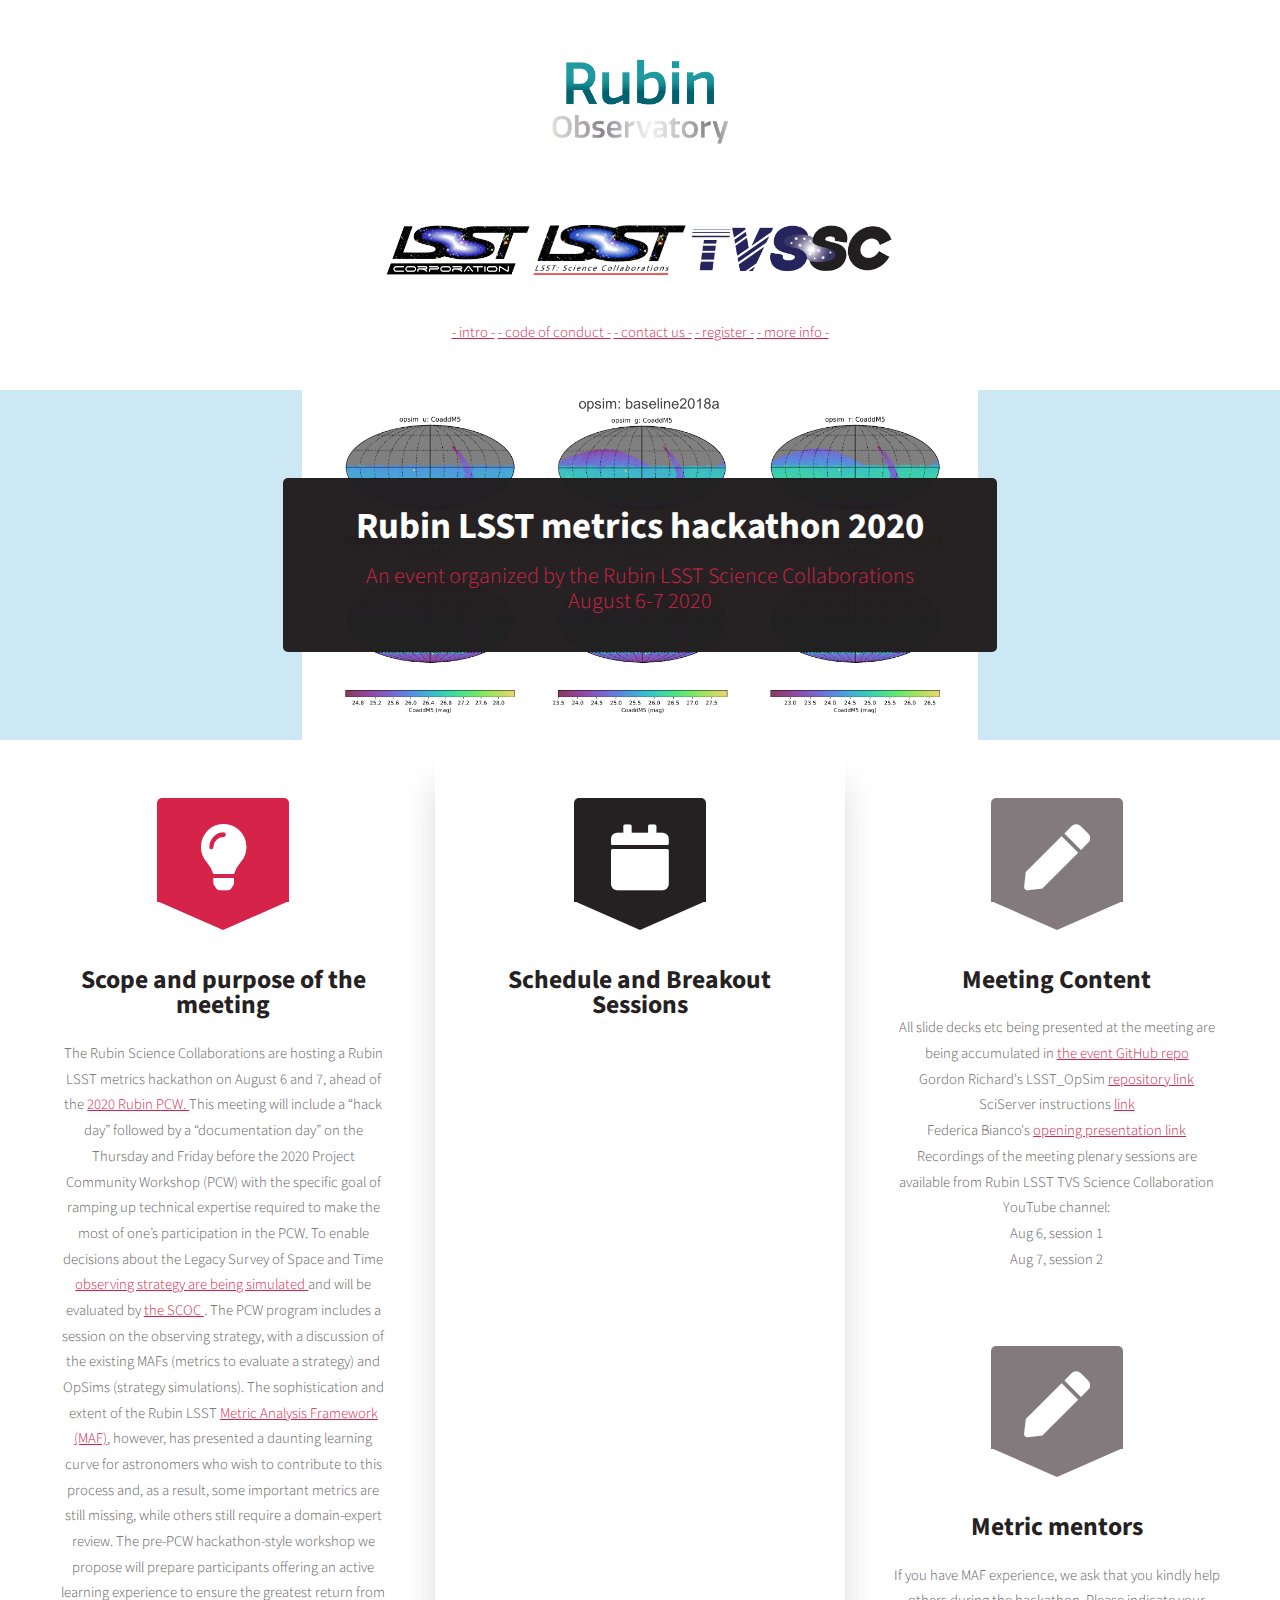
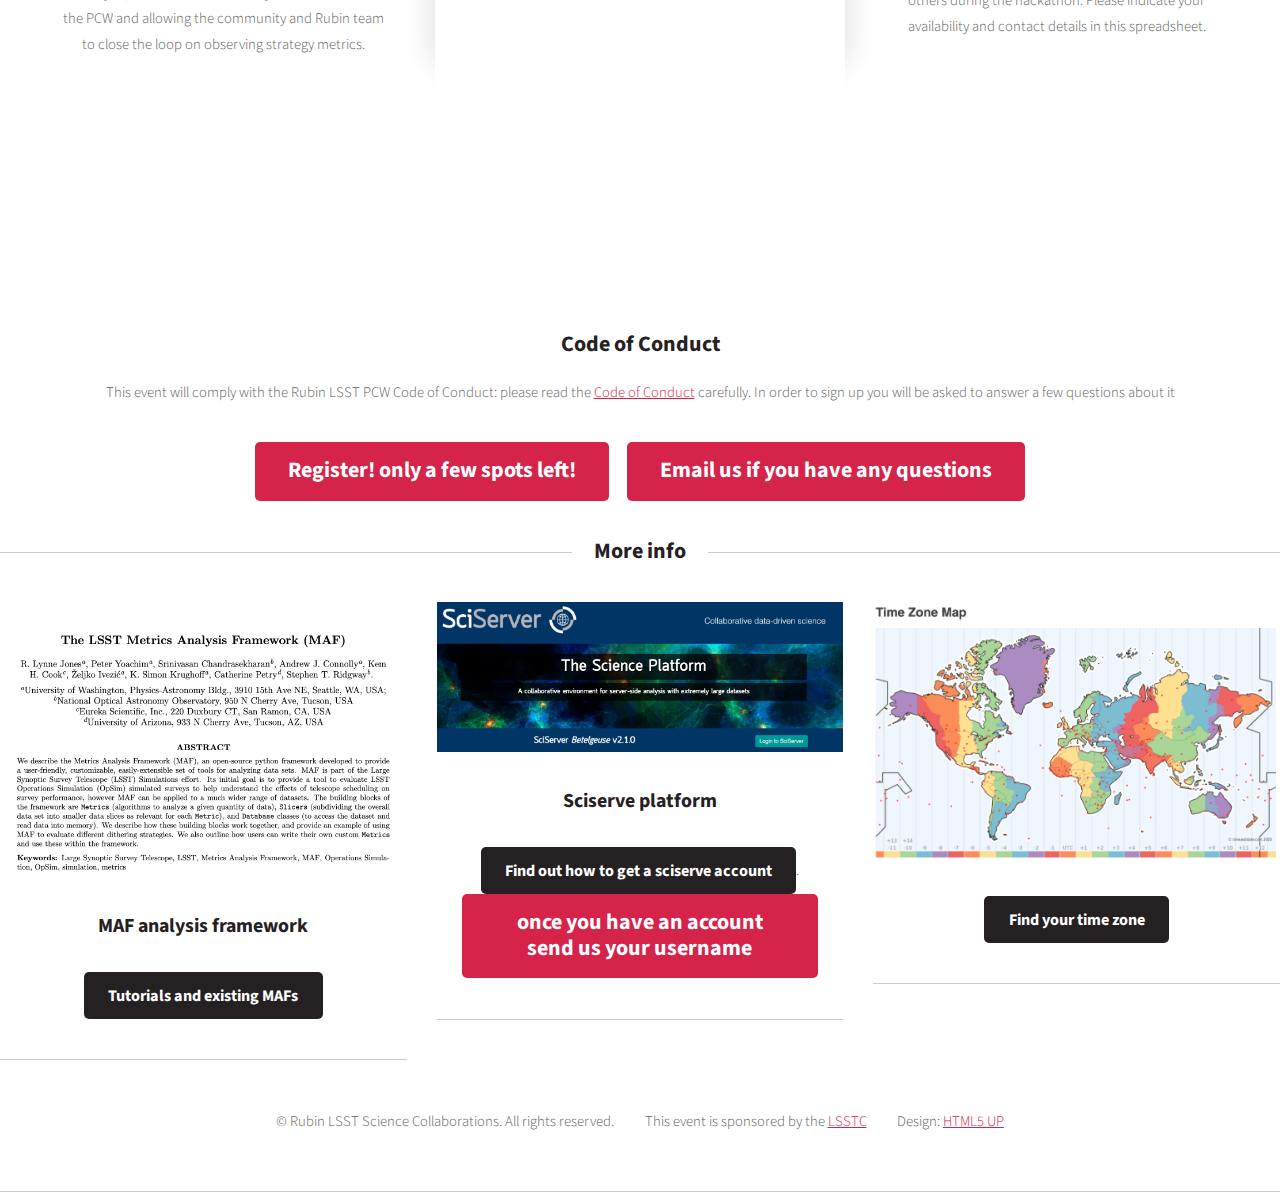
==== commit e7895488: "Added useful links" ====
--- a/index.html
+++ b/index.html
@@ -105,6 +105,8 @@
 										</header>
                         <p>All slide decks etc being presented at the meeting are being accumulated in <a href=https://github.com/LSST-TVSSC/metricsahackathon2020> the event GitHub repo</a></p>
 												<p>Gordon Richard's LSST_OpSim <a href="https://github.com/RichardsGroup/LSST_OpSim">repository link</a></p>
+												<p>SciServer instructions <a href="sciserve instructions https://github.com/RichardsGroup/LSST_OpSim/blob/master/sciserver_opsim.pdf">link</a></p>
+												<p>Federica Bianco's <a href="https://slides.com/federicabianco/metrics2020">opening presentation link</a></p>
 												<p>Recordings of the meeting plenary sessions are available from Rubin LSST TVS Science Collaboration YouTube channel:</p>
 												<p>Aug 6, session 1</p>
 												<p>Aug 7, session 2</p>
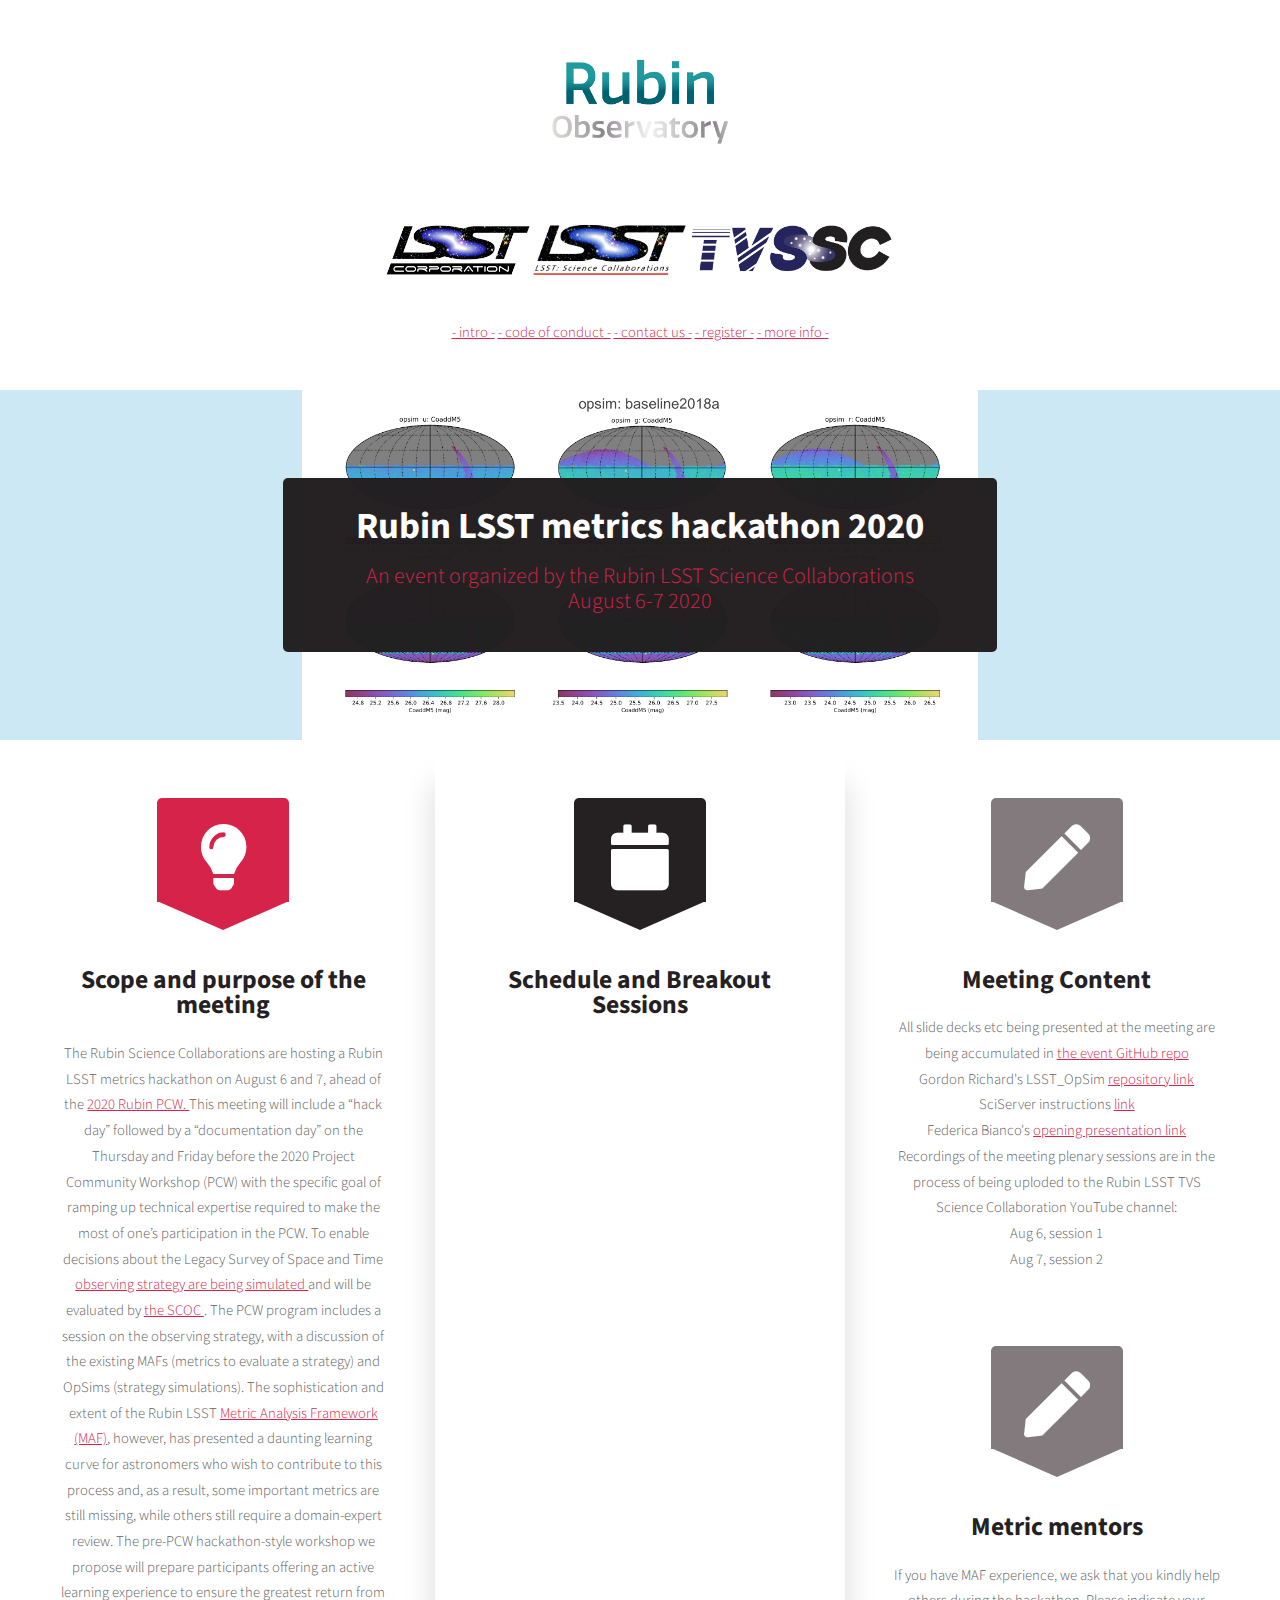
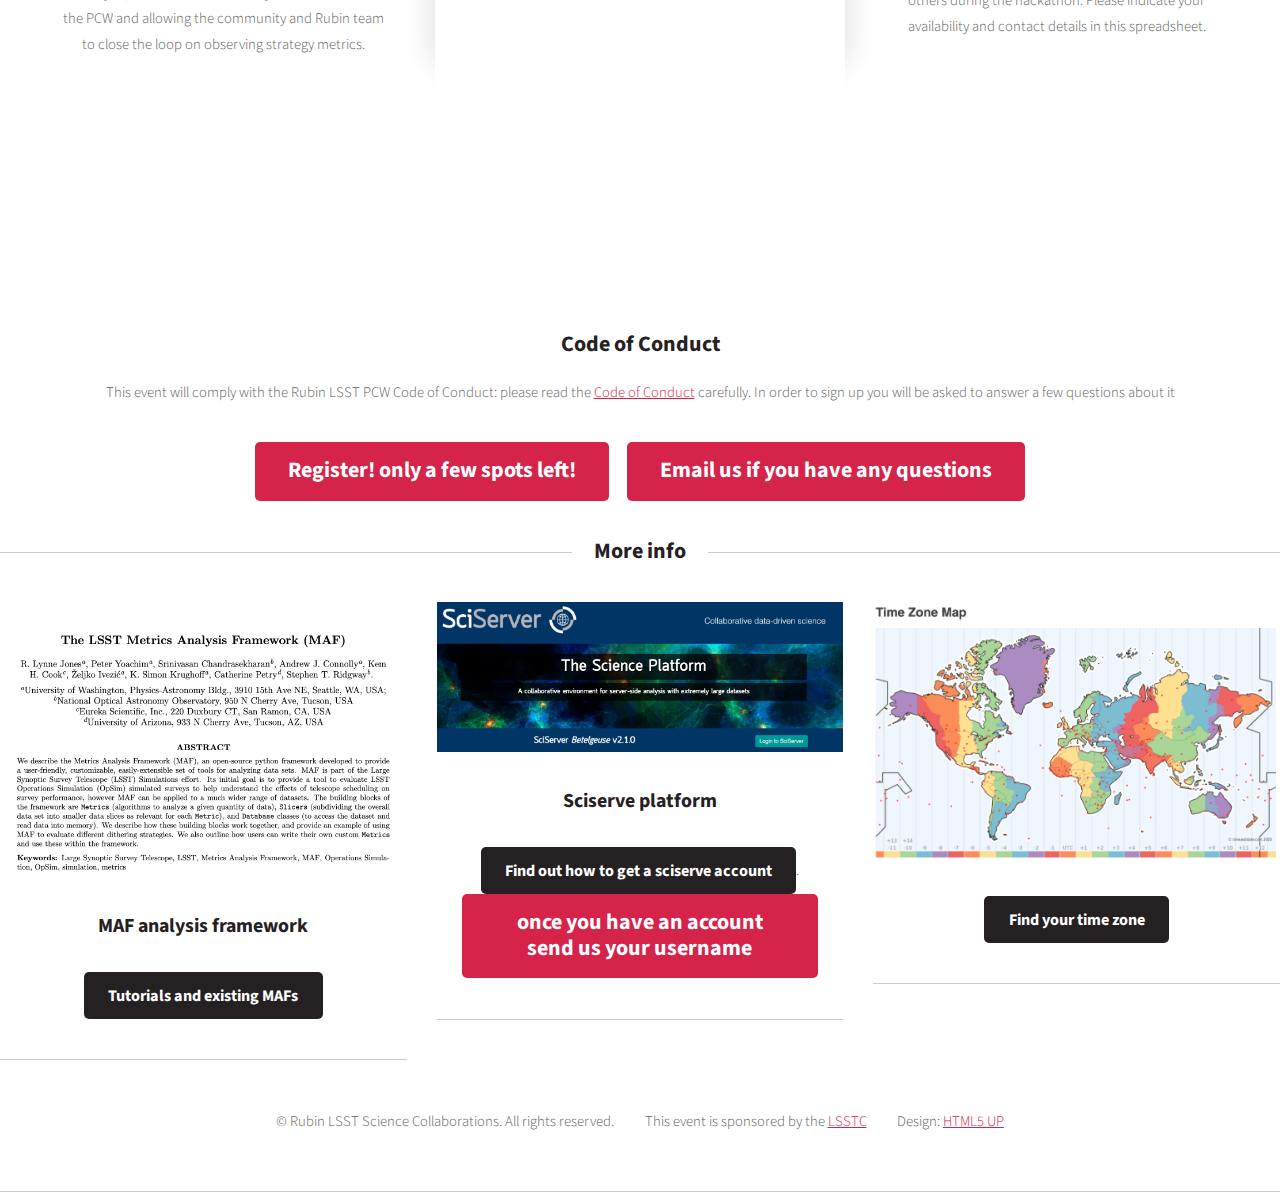
==== commit 10b0066b: "Added useful links" ====
--- a/index.html
+++ b/index.html
@@ -107,7 +107,7 @@
 												<p>Gordon Richard's LSST_OpSim <a href="https://github.com/RichardsGroup/LSST_OpSim">repository link</a></p>
 												<p>SciServer instructions <a href="sciserve instructions https://github.com/RichardsGroup/LSST_OpSim/blob/master/sciserver_opsim.pdf">link</a></p>
 												<p>Federica Bianco's <a href="https://slides.com/federicabianco/metrics2020">opening presentation link</a></p>
-												<p>Recordings of the meeting plenary sessions are available from Rubin LSST TVS Science Collaboration YouTube channel:</p>
+												<p>Recordings of the meeting plenary sessions are in the process of being uploded to the Rubin LSST TVS Science Collaboration YouTube channel:</p>
 												<p>Aug 6, session 1</p>
 												<p>Aug 7, session 2</p>
 									</section>
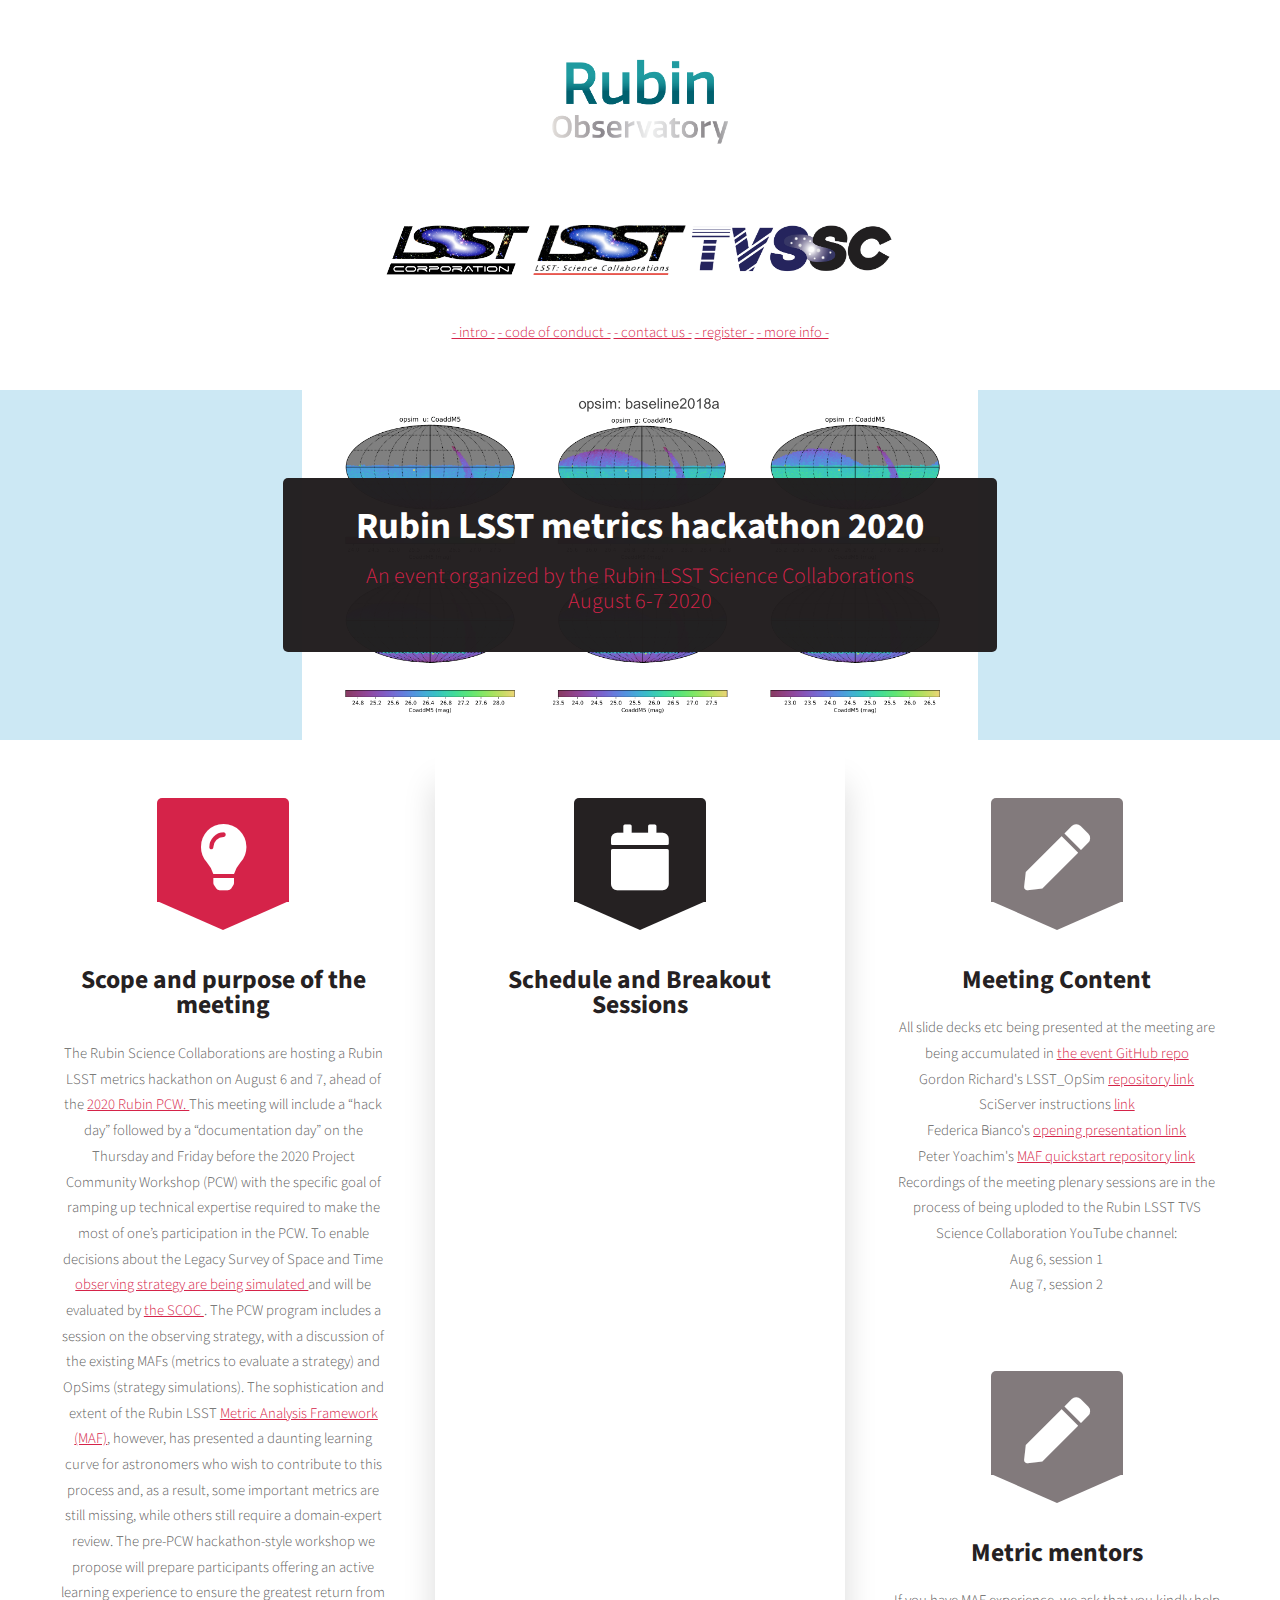
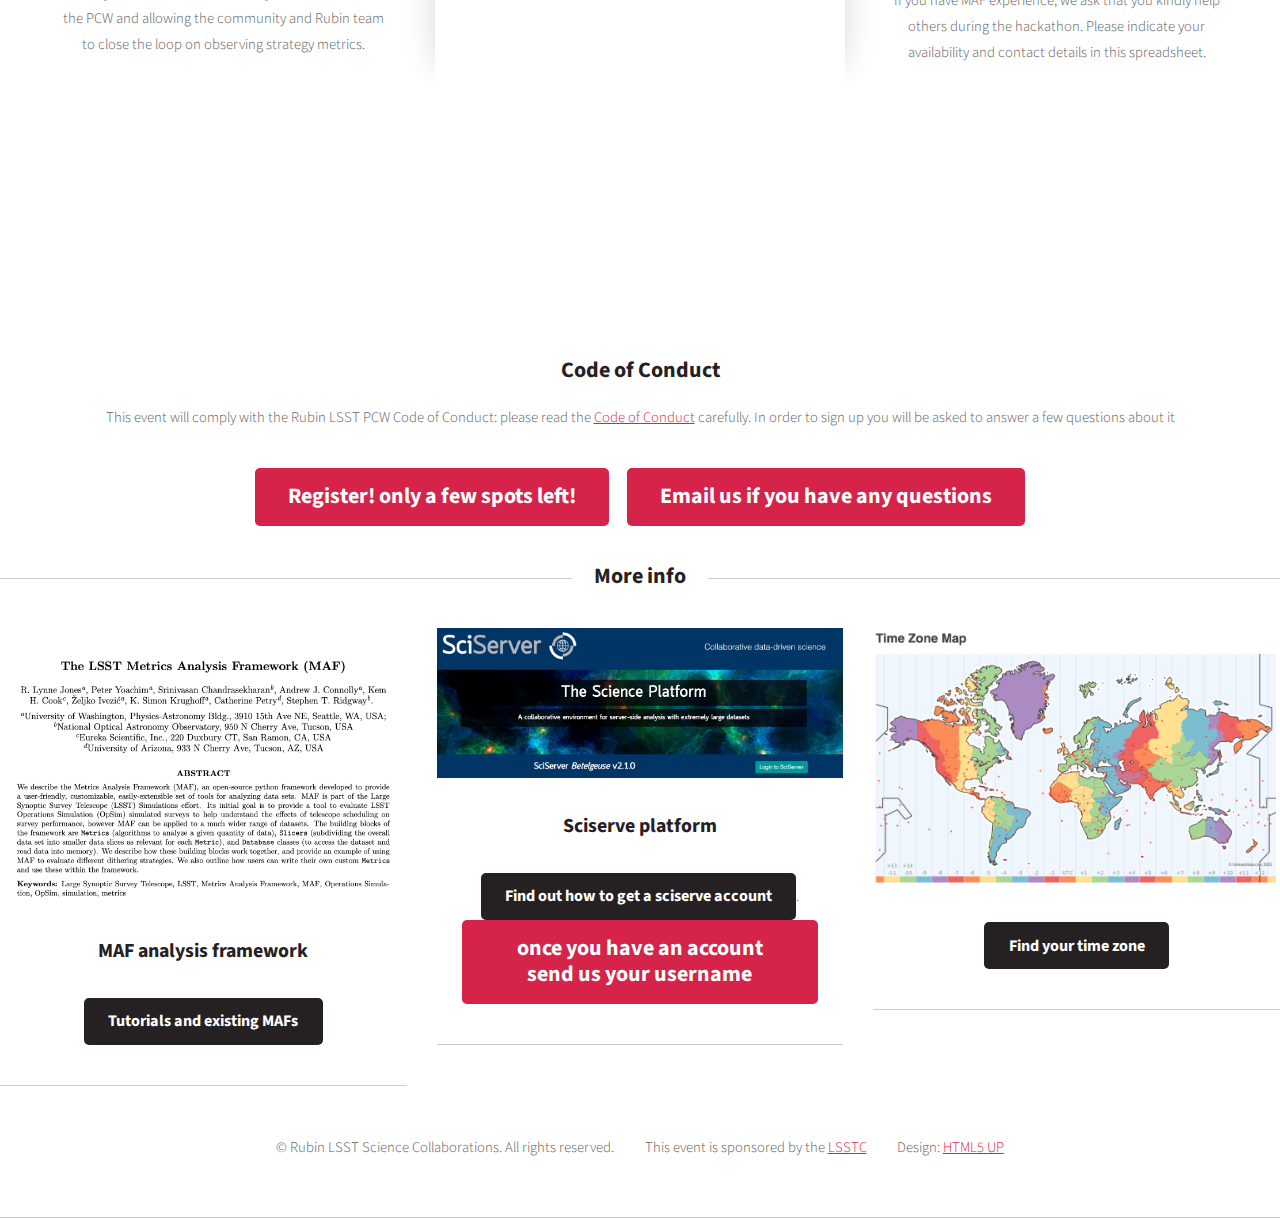
==== commit 03a9ef2d: "Added link to Peter's repo" ====
--- a/index.html
+++ b/index.html
@@ -107,6 +107,7 @@
 												<p>Gordon Richard's LSST_OpSim <a href="https://github.com/RichardsGroup/LSST_OpSim">repository link</a></p>
 												<p>SciServer instructions <a href="sciserve instructions https://github.com/RichardsGroup/LSST_OpSim/blob/master/sciserver_opsim.pdf">link</a></p>
 												<p>Federica Bianco's <a href="https://slides.com/federicabianco/metrics2020">opening presentation link</a></p>
+												<p>Peter Yoachim's <a href="https://github.com/yoachim/20_Scratch/tree/master/MAF_quickstart">MAF quickstart repository link</a></p>
 												<p>Recordings of the meeting plenary sessions are in the process of being uploded to the Rubin LSST TVS Science Collaboration YouTube channel:</p>
 												<p>Aug 6, session 1</p>
 												<p>Aug 7, session 2</p>
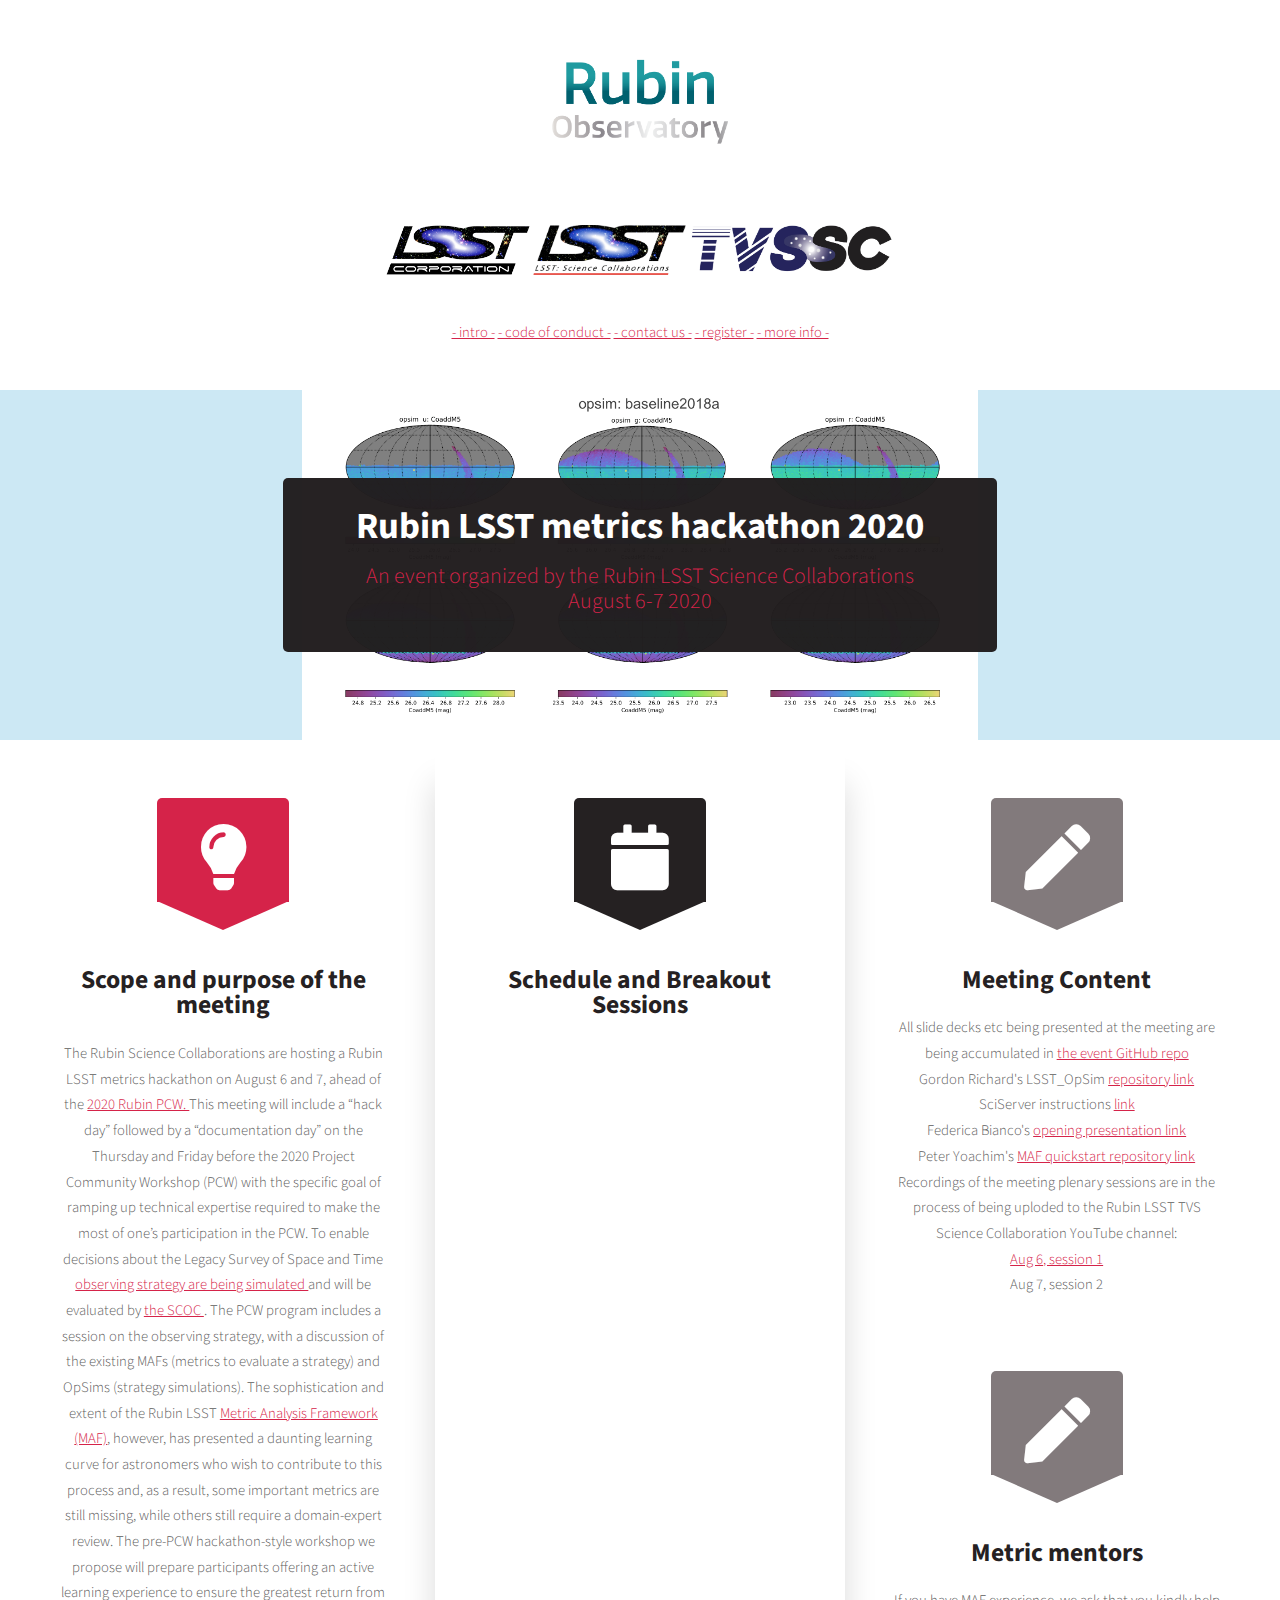
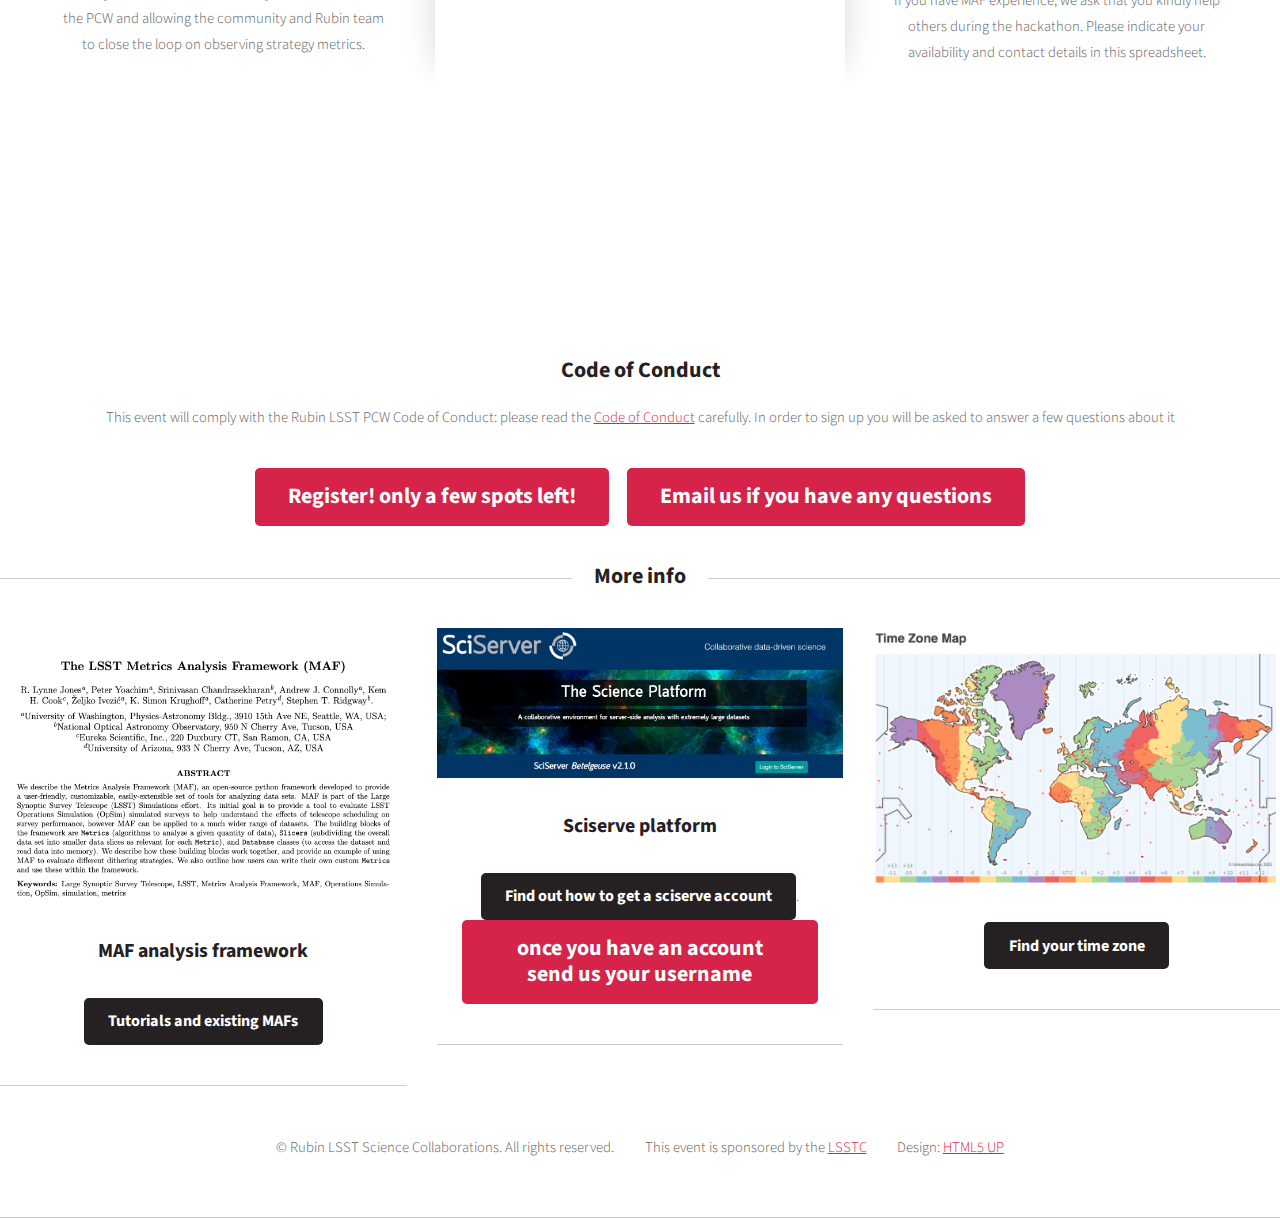
==== commit 399e126c: "Added link to first youtube video" ====
--- a/index.html
+++ b/index.html
@@ -109,7 +109,7 @@
 												<p>Federica Bianco's <a href="https://slides.com/federicabianco/metrics2020">opening presentation link</a></p>
 												<p>Peter Yoachim's <a href="https://github.com/yoachim/20_Scratch/tree/master/MAF_quickstart">MAF quickstart repository link</a></p>
 												<p>Recordings of the meeting plenary sessions are in the process of being uploded to the Rubin LSST TVS Science Collaboration YouTube channel:</p>
-												<p>Aug 6, session 1</p>
+												<p><a href="https://youtu.be/OjFrntOBL5o">Aug 6, session 1</a></p>
 												<p>Aug 7, session 2</p>
 									</section>
 										<section class="last">
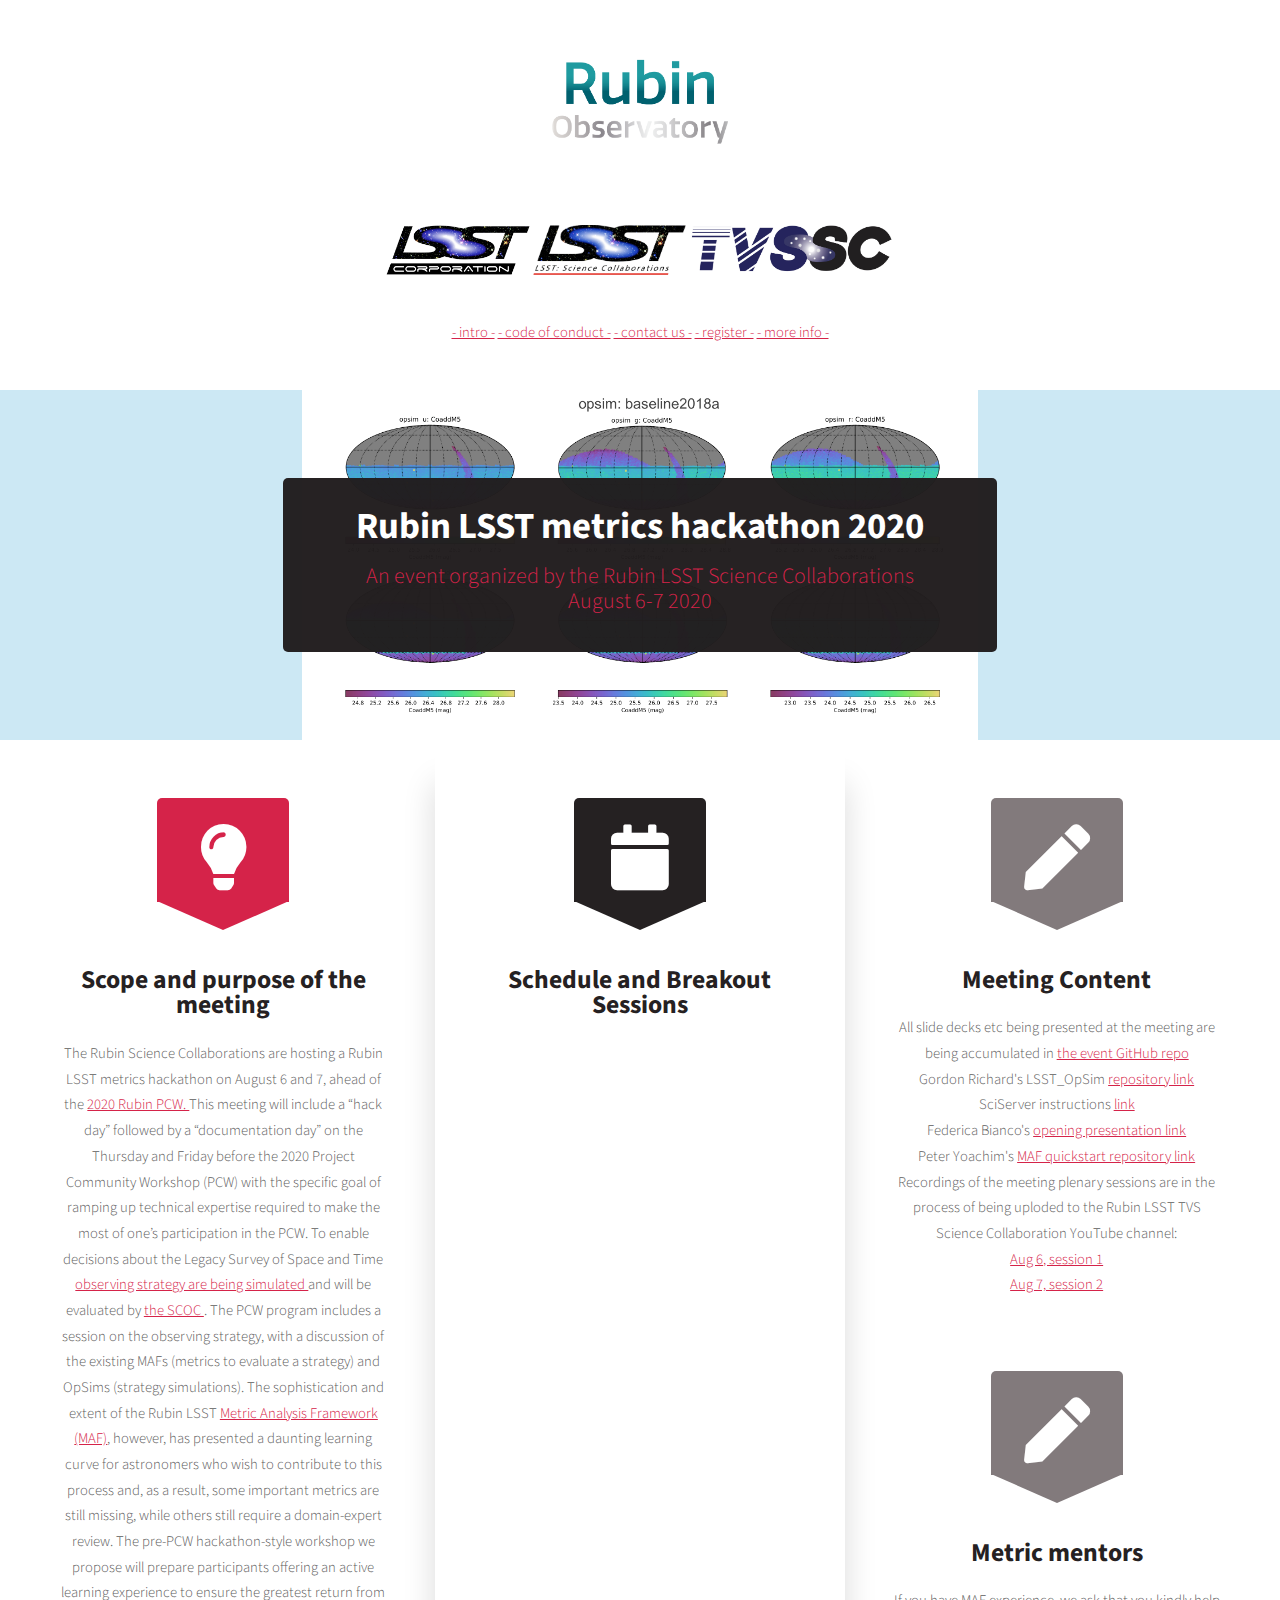
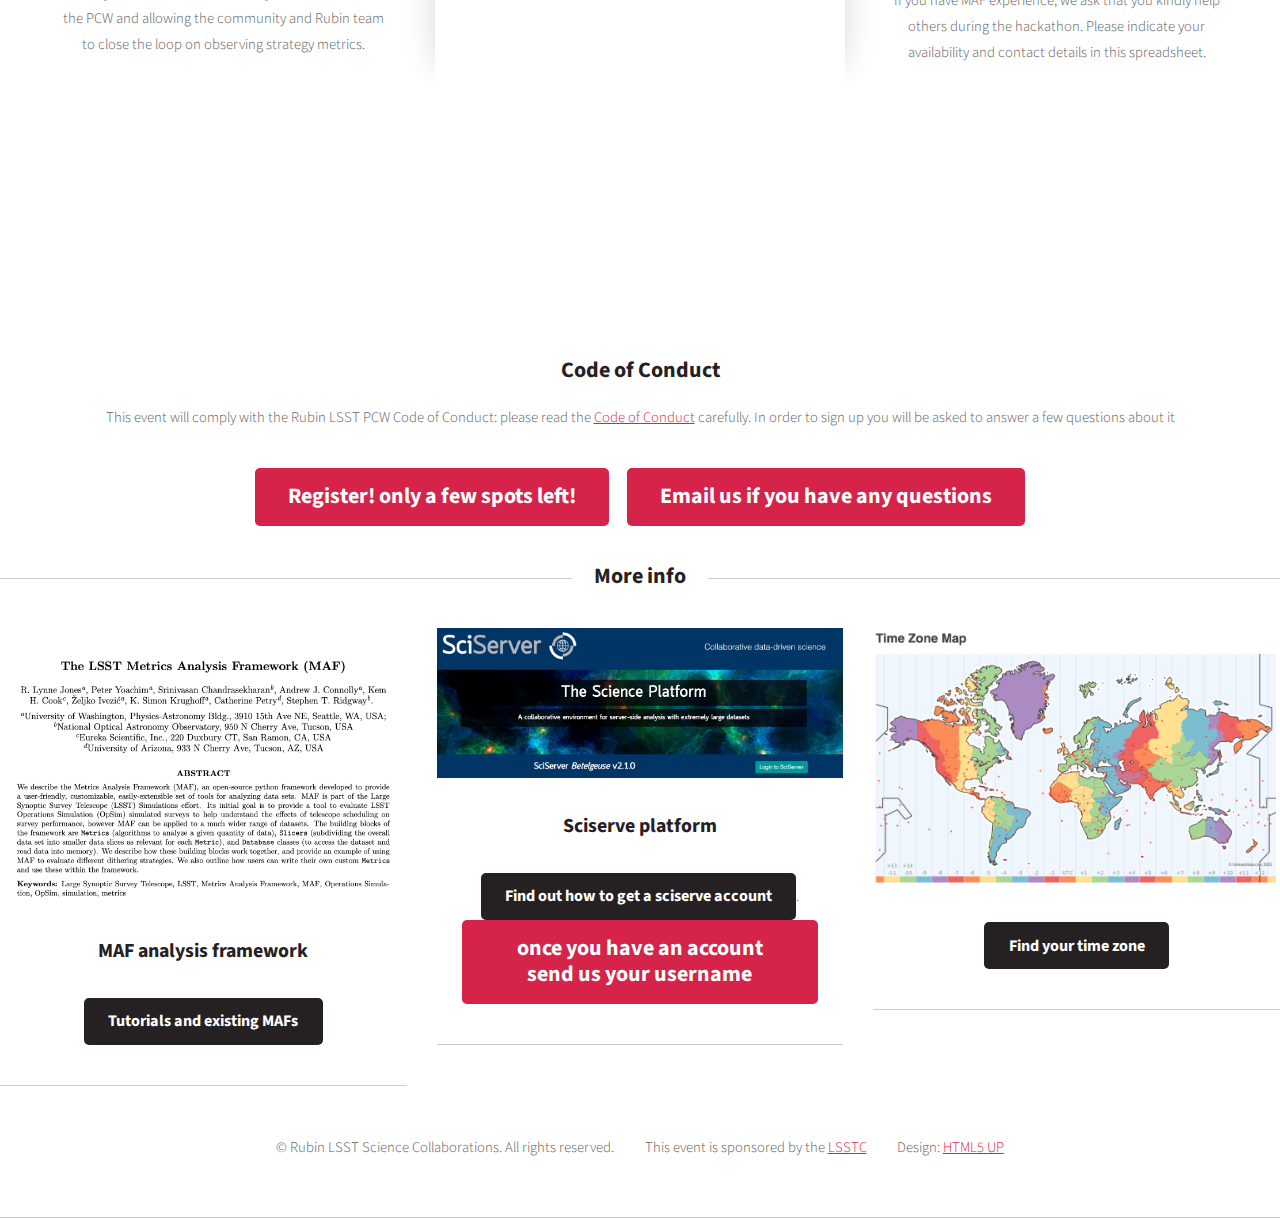
==== commit bb583dae: "Added link to second youtube video" ====
--- a/index.html
+++ b/index.html
@@ -110,7 +110,7 @@
 												<p>Peter Yoachim's <a href="https://github.com/yoachim/20_Scratch/tree/master/MAF_quickstart">MAF quickstart repository link</a></p>
 												<p>Recordings of the meeting plenary sessions are in the process of being uploded to the Rubin LSST TVS Science Collaboration YouTube channel:</p>
 												<p><a href="https://youtu.be/OjFrntOBL5o">Aug 6, session 1</a></p>
-												<p>Aug 7, session 2</p>
+												<p><a href="https://youtu.be/fcZ-KBWhdjA">Aug 7, session 2</a></p>
 									</section>
 										<section class="last">
 											<i class="icon solid featured alt2 fa-pen"></i>
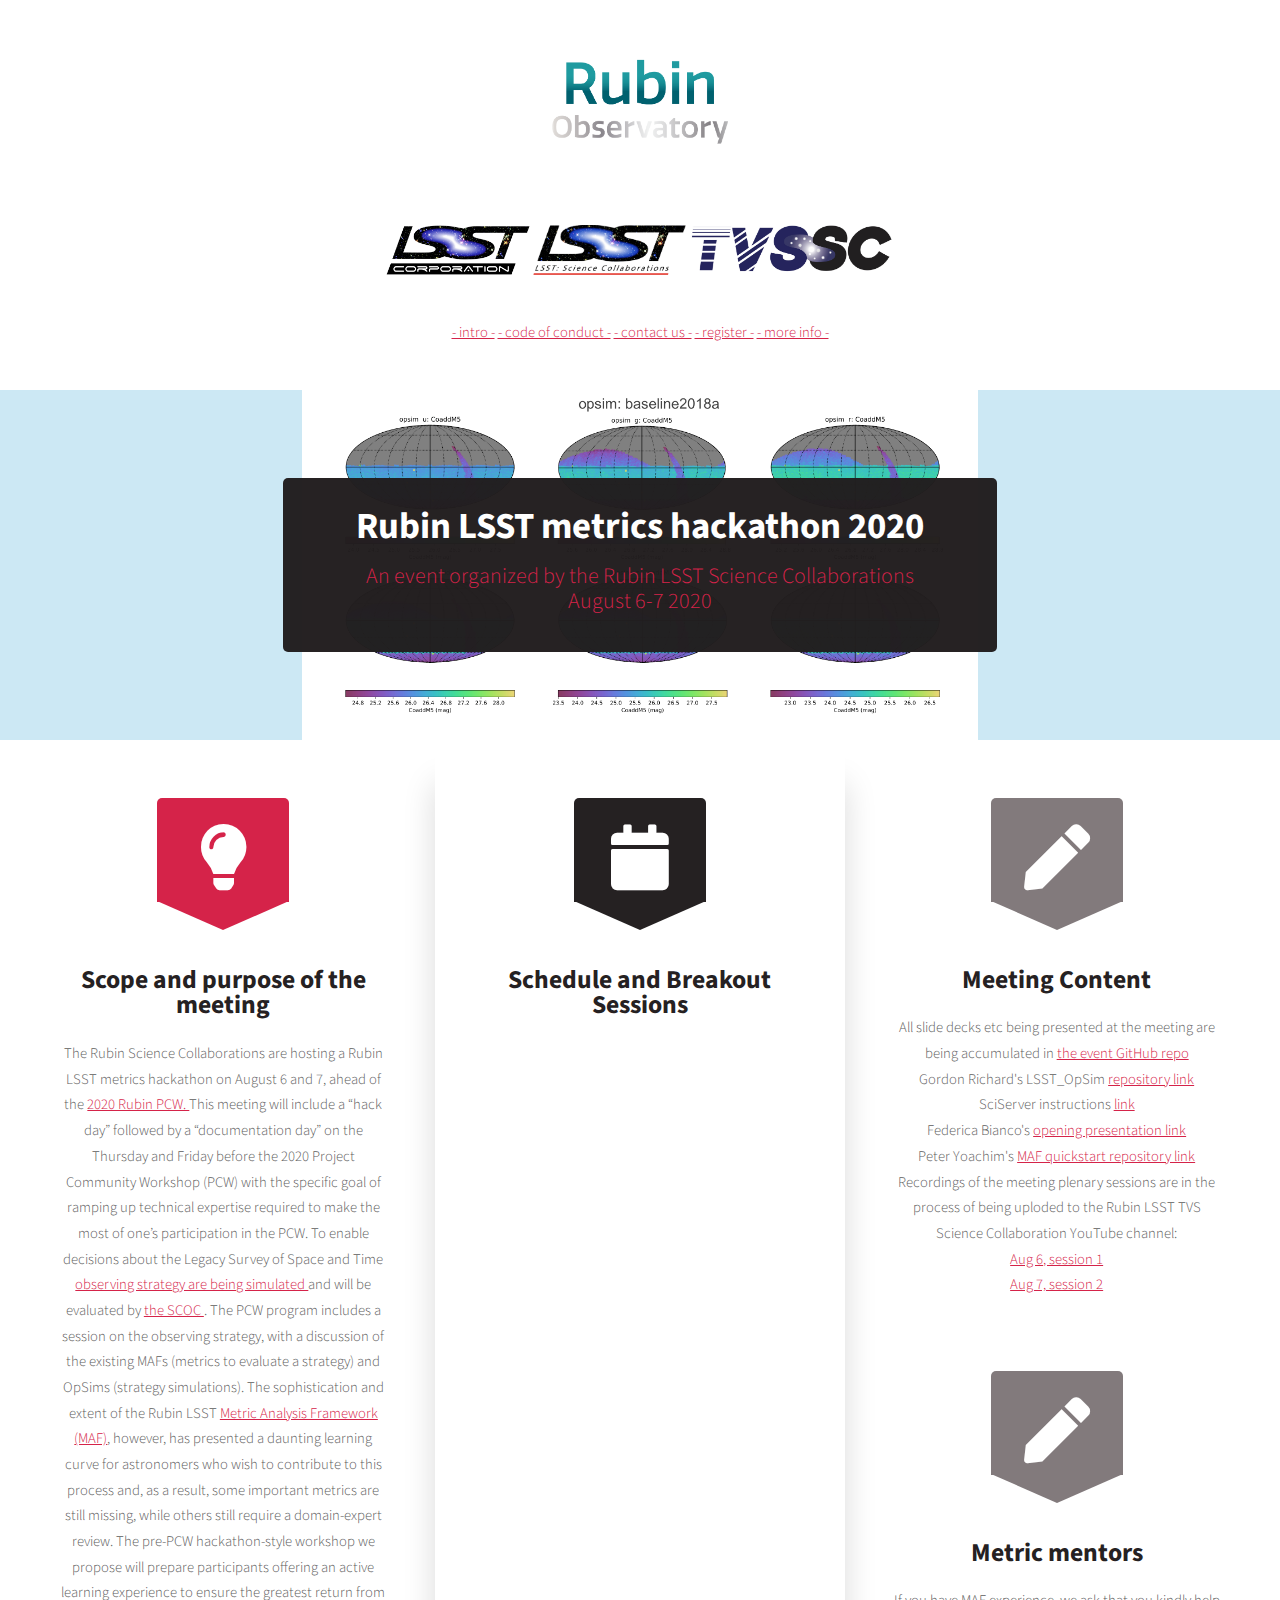
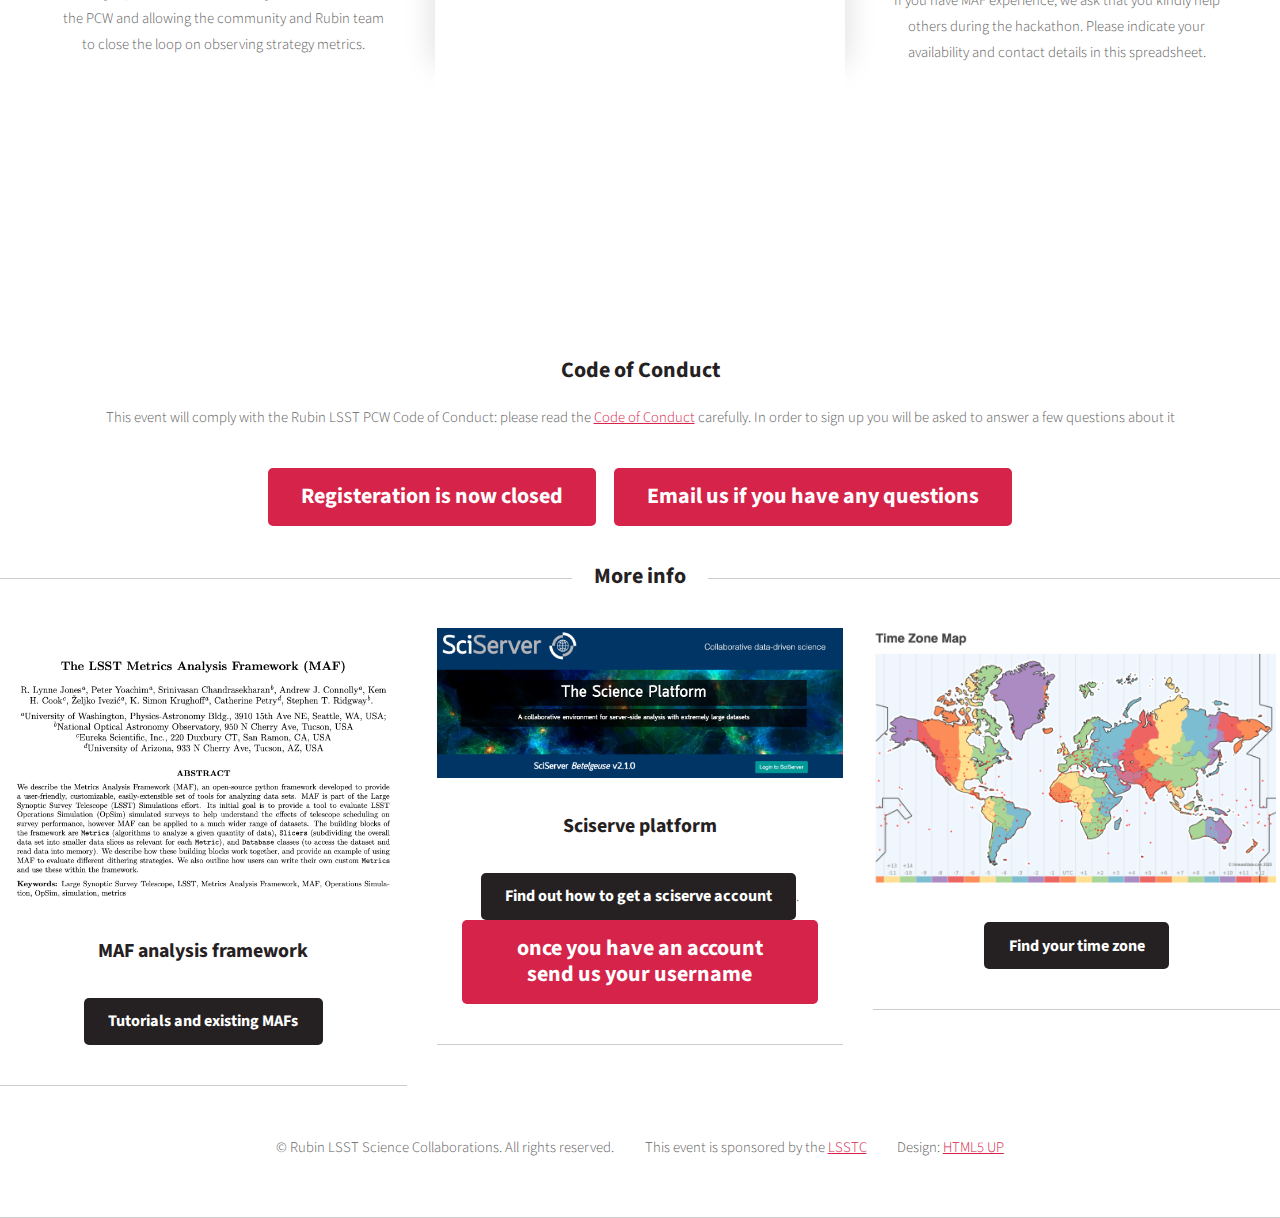
==== commit 8825554d: "removing registration" ====
--- a/index.html
+++ b/index.html
@@ -135,7 +135,7 @@
                         <section id="buttons">
 							<footer>
 								<ul class="actions">
-									<li><a href="https://docs.google.com/forms/d/16dJyXPJQ00rEhhcXqbgHRQ5dKeyad5O9mjf5r3jNCAI/" class="button large">Register! only a few spots left!</a></li>
+									<li><a href="https://docs.google.com/forms/d/16dJyXPJQ00rEhhcXqbgHRQ5dKeyad5O9mjf5r3jNCAI/" class="button large">Registeration is now closed</a></li>
 									<li><a href="mailto:fbianco@udel.edu" class="button large">Email us if you have any questions</a></li>
 								</ul>
 							</footer>
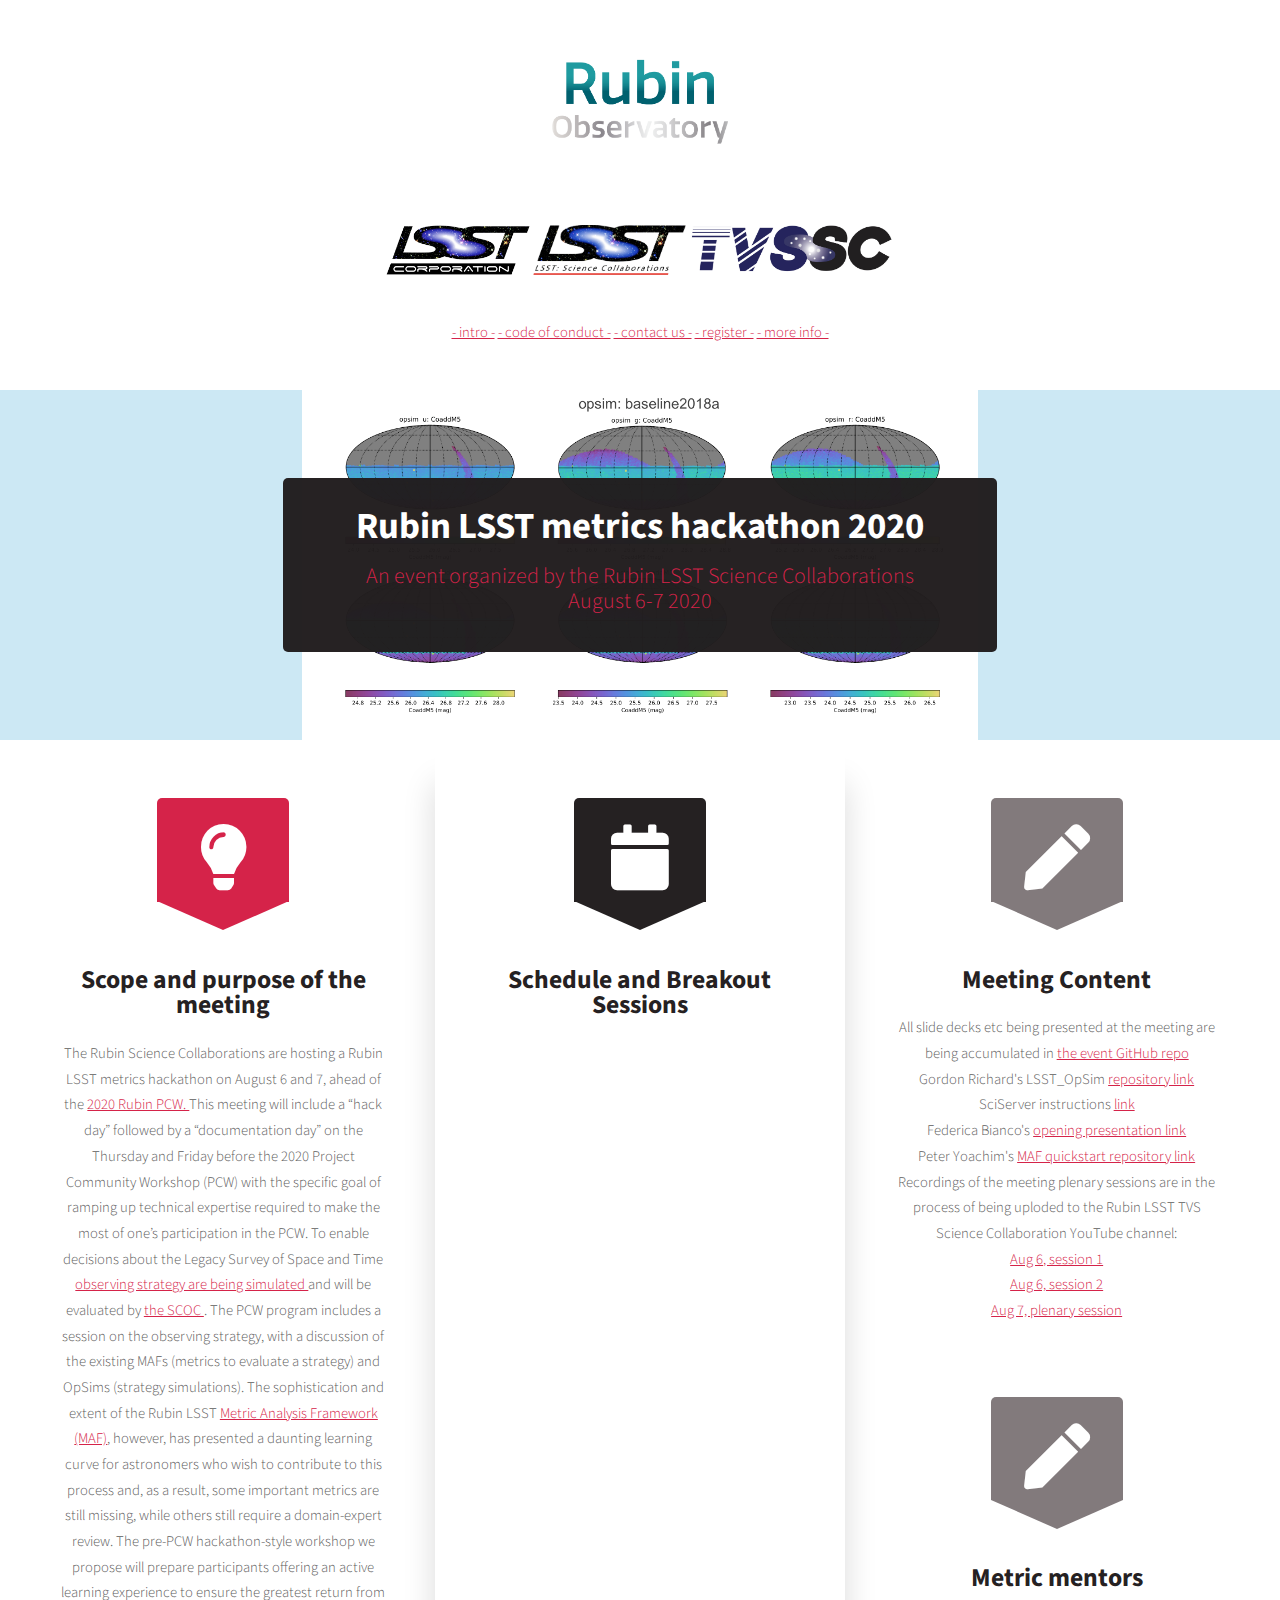
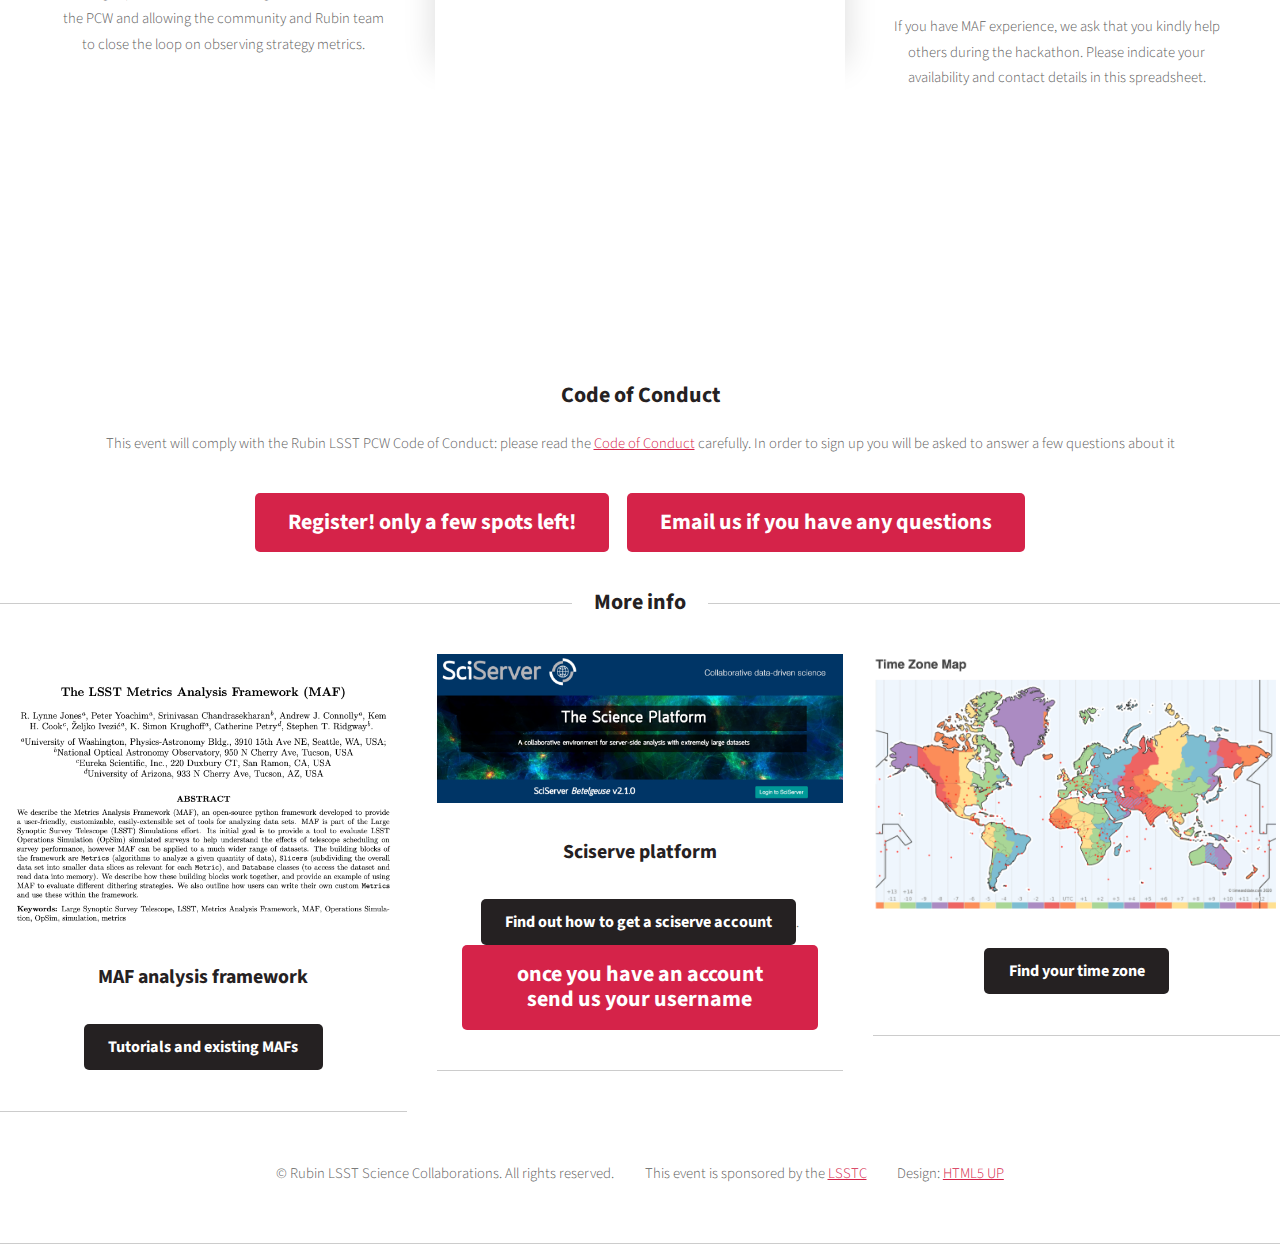
==== commit d3e83897: "Added video of Aug 7 plenary session" ====
--- a/index.html
+++ b/index.html
@@ -110,7 +110,8 @@
 												<p>Peter Yoachim's <a href="https://github.com/yoachim/20_Scratch/tree/master/MAF_quickstart">MAF quickstart repository link</a></p>
 												<p>Recordings of the meeting plenary sessions are in the process of being uploded to the Rubin LSST TVS Science Collaboration YouTube channel:</p>
 												<p><a href="https://youtu.be/OjFrntOBL5o">Aug 6, session 1</a></p>
-												<p><a href="https://youtu.be/fcZ-KBWhdjA">Aug 7, session 2</a></p>
+												<p><a href="https://youtu.be/fcZ-KBWhdjA">Aug 6, session 2</a></p>
+												<p><a href="https://youtu.be/PvhsOO9XNqQ">Aug 7, plenary session</a></p>
 									</section>
 										<section class="last">
 											<i class="icon solid featured alt2 fa-pen"></i>
@@ -135,7 +136,7 @@
                         <section id="buttons">
 							<footer>
 								<ul class="actions">
-									<li><a href="https://docs.google.com/forms/d/16dJyXPJQ00rEhhcXqbgHRQ5dKeyad5O9mjf5r3jNCAI/" class="button large">Registeration is now closed</a></li>
+									<li><a href="https://docs.google.com/forms/d/16dJyXPJQ00rEhhcXqbgHRQ5dKeyad5O9mjf5r3jNCAI/" class="button large">Register! only a few spots left!</a></li>
 									<li><a href="mailto:fbianco@udel.edu" class="button large">Email us if you have any questions</a></li>
 								</ul>
 							</footer>
